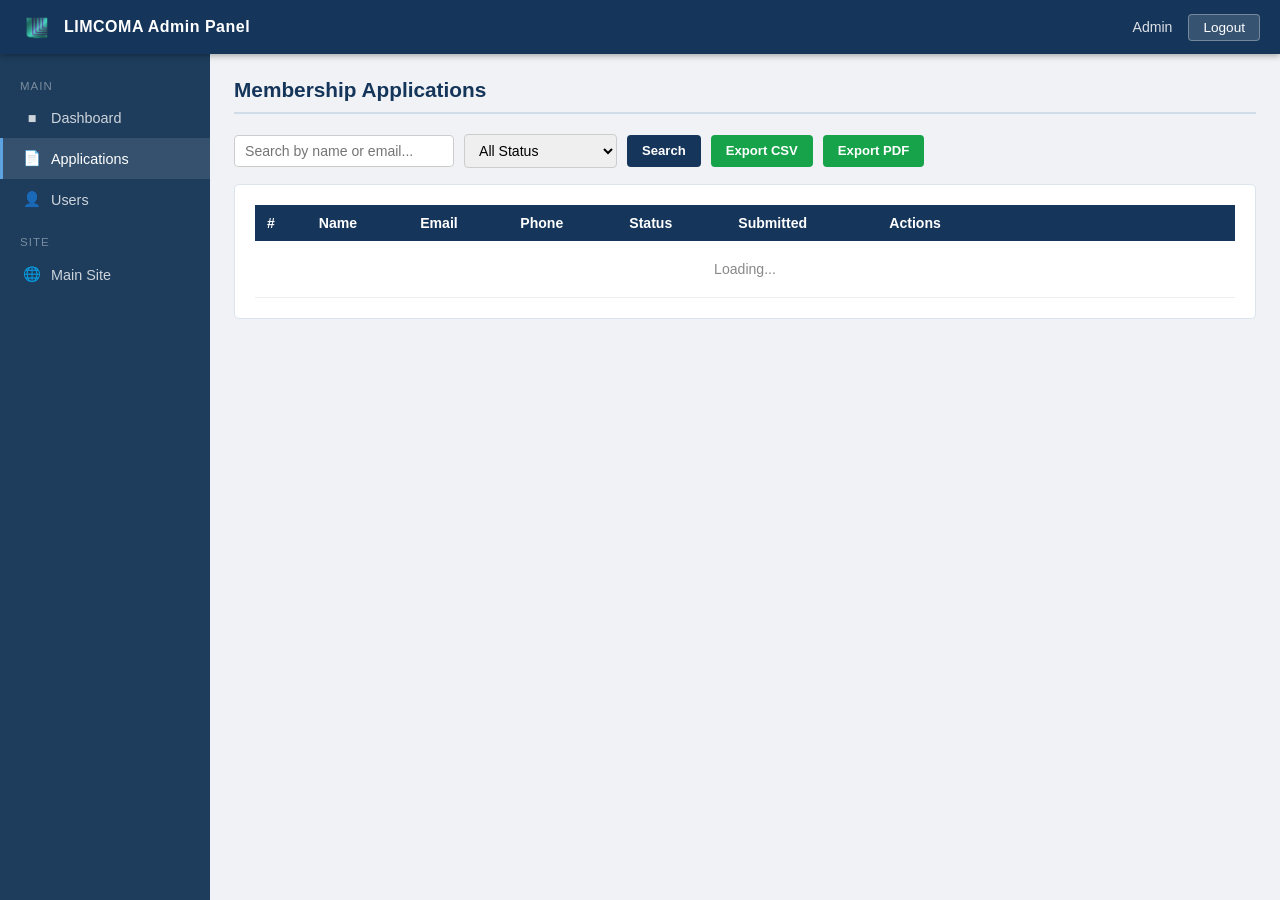
==== admin/applications.html @ 5662c907 "Limcoma" ====
<!DOCTYPE html>
<html lang="en">

<head>
  <meta charset="UTF-8" />
  <meta name="viewport" content="width=device-width, initial-scale=1.0" />
  <title>Applications | LIMCOMA Admin</title>
  <link rel="shortcut icon" href="../images/limcoma logoo.png" type="image/x-icon" />
  <link rel="stylesheet" href="admin.css" />
  <style>
    .detail-grid {
      display: grid;
      grid-template-columns: 1fr 1fr;
      gap: 10px;
    }

    .detail-label {
      font-size: 0.78rem;
      color: #666;
      font-weight: bold;
      text-transform: uppercase;
    }

    .detail-value {
      font-size: 0.92rem;
      color: #222;
      margin-top: 2px;
    }

    .section-head {
      font-weight: bold;
      color: #15355a;
      font-size: 0.9rem;
      margin: 14px 0 8px;
      border-bottom: 1px solid #dce4ed;
      padding-bottom: 4px;
    }

    @media print {
      .modal-overlay {
        display: flex !important;
        position: static;
        background: none;
        padding: 0;
      }

      .modal-box {
        box-shadow: none;
        max-height: none;
      }

      .modal-header,
      .modal-footer,
      .topbar,
      .sidebar,
      .toolbar,
      .card:not(#printCard),
      .page-title {
        display: none !important;
      }

      .main {
        margin: 0;
        padding: 0;
      }

      #printCard {
        display: block !important;
      }

    }

    @media print {

      /* Hide everything except the view modal content */
      .topbar,
      .sidebar,
      .toolbar,
      .page-title,
      .card:not(#printTarget),
      #alertBox,
      .modal-footer,
      .modal-header,
      .modal-overlay:not(#viewModal) {
        display: none !important;
      }

      /* Make the view modal render like a normal page */
      .modal-overlay#viewModal {
        position: static !important;
        background: none !important;
        display: block !important;
        padding: 0 !important;
      }

      .modal-box {
        box-shadow: none !important;
        max-height: none !important;
        max-width: 100% !important;
        border-radius: 0 !important;
      }

      .main {
        margin: 0 !important;
        padding: 0 !important;
      }

      body {
        background: #fff !important;
      }

      /* Hide browser URL / header / footer */
      @page {
        margin: 12mm;
        size: A4;
      }
    }
  </style>
</head>

<body>

  <!-- TOPBAR -->
  <div class="topbar">
    <div class="topbar-brand">
      <img src="../images/limcoma logoo.png" alt="Logo" />
      LIMCOMA Admin Panel
    </div>
    <div class="topbar-right">
      <span id="adminName">Admin</span>
      <button class="btn-logout" onclick="adminLogout()">Logout</button>
    </div>
  </div>

  <!-- SIDEBAR -->
  <div class="sidebar">
    <div class="sidebar-section">Main</div>
    <a href="dashboard.html"><span class="ico">&#9632;</span> Dashboard</a>
    <a href="applications.html" class="active"><span class="ico">&#128196;</span> Applications</a>
    <a href="users.html"><span class="ico">&#128100;</span> Users</a>
    <div class="sidebar-section admin-only" style="display:none;">Admin</div>
    <a href="subadmins.html" class="admin-only" style="display:none;"><span class="ico">&#128272;</span> Admin
      Accounts</a>
    <div class="sidebar-section">Site</div>
    <a href="../index.html" target="_blank"><span class="ico">&#127760;</span> Main Site</a>
  </div>

  <!-- MAIN -->
  <div class="main">
    <div class="page-title">Membership Applications</div>

    <!-- Toolbar -->
    <div class="toolbar no-print">
      <input type="text" id="searchInput" placeholder="Search by name or email..." style="min-width:220px;" />
      <select id="statusFilter">
        <option value="">All Status</option>
        <option value="Approved">Approved / Active</option>
        <option value="Incomplete">Incomplete</option>
      </select>
      <button class="btn btn-primary" onclick="loadApplications()">Search</button>
      <a id="exportBtn" href="api/admin_export.php" class="btn btn-success">Export CSV</a>
      <button class="btn btn-success" onclick="exportPDF()" id="exportBtn">Export PDF</button>
    </div>

    <div id="alertBox"></div>

    <div class="card">
      <div class="table-wrap">
        <table>
          <thead>
            <tr>
              <th>#</th>
              <th>Name</th>
              <th>Email</th>
              <th>Phone</th>
              <th>Status</th>
              <th>Submitted</th>
              <th style="min-width:220px;">Actions</th>
            </tr>
          </thead>
          <tbody id="appTbody">
            <tr>
              <td colspan="7" style="text-align:center;padding:20px;color:#888;">Loading...</td>
            </tr>
          </tbody>
        </table>
      </div>
    </div>
  </div>

  <!-- ── VIEW MODAL ─────────────────────────────────────────── -->
  <div class="modal-overlay" id="viewModal">
    <div class="modal-box" style="max-width:780px;">
      <div class="modal-header">
        <span>Application Details</span>
        <button class="modal-close" onclick="closeModal('viewModal')">&#x2715;</button>
      </div>
      <div class="modal-body" id="viewBody">Loading...</div>
      <div class="modal-footer">
        <button class="btn btn-secondary" onclick="closeModal('viewModal')">Close</button>
        <button class="btn btn-primary"
          onclick="window.open('api/admin_export_pdf.php?id=' + currentViewId, '_blank')">Export / Print PDF</button>
      </div>
    </div>
  </div>

  <!-- ── STATUS MODAL ───────────────────────────────────────── -->
  <div class="modal-overlay" id="statusModal">
    <div class="modal-box" style="max-width:440px;">
      <div class="modal-header">
        <span>Update Application Status</span>
        <button class="modal-close" onclick="closeModal('statusModal')">&#x2715;</button>
      </div>
      <div class="modal-body">
        <input type="hidden" id="statusAppId" />
        <div class="form-group">
          <label>Status</label>
          <select id="statusSelect" class="form-control">
            <option value="Approved">Approved / Active</option>
            <option value="Incomplete">Incomplete</option>
          </select>
        </div>
        <div class="form-group">
          <label>Admin Notes (optional)</label>
          <textarea id="statusNotes" class="form-control" rows="3"
            placeholder="Add notes about this decision..."></textarea>
        </div>
      </div>
      <div class="modal-footer">
        <button class="btn btn-secondary" onclick="closeModal('statusModal')">Cancel</button>
        <button class="btn btn-primary" onclick="submitStatus()">Save Status</button>
      </div>
    </div>
  </div>

  <!-- ── EDIT MODAL ─────────────────────────────────────────── -->
  <div class="modal-overlay" id="editModal">
    <div class="modal-box" style="max-width:680px;">
      <div class="modal-header">
        <span>Edit Application Info</span>
        <button class="modal-close" onclick="closeModal('editModal')">&#x2715;</button>
      </div>
      <div class="modal-body" id="editBody">Loading...</div>
      <div class="modal-footer">
        <button class="btn btn-secondary" onclick="closeModal('editModal')">Cancel</button>
        <button class="btn btn-primary" onclick="submitEdit()">Save Changes</button>
      </div>
    </div>
  </div>

  <script>
    let currentRole = "";
    let currentEditId = 0;
    let currentViewId = 0;  // ← ADD THIS LINE

    (async function init() {
      const me = await (await fetch("api/admin_me.php", { credentials: "include" })).json();
      if (!me.ok) { window.location.href = "login.html"; return; }

      currentRole = me.role;
      document.getElementById("adminName").textContent = me.username + " (" + me.role + ")";

      if (me.role === "admin") {
        document.querySelectorAll(".admin-only").forEach(el => el.style.display = "");
      }

      // Check URL for ?view=ID
      const params = new URLSearchParams(location.search);
      const viewId = params.get("view");

      await loadApplications();

      if (viewId) openView(parseInt(viewId));
    })();

    async function loadApplications() {
      const search = document.getElementById("searchInput").value.trim();
      const status = document.getElementById("statusFilter").value;
      const exportBtn = document.getElementById("exportBtn");

      let url = "api/admin_applications.php?action=list";
      if (search) url += "&search=" + encodeURIComponent(search);
      if (status) url += "&status=" + encodeURIComponent(status);

      // Update export link
      exportBtn.href = "api/admin_export.php" + (status ? "?status=" + encodeURIComponent(status) : "");

      const r = await fetch(url, { credentials: "include" });
      const data = await r.json();

      const tbody = document.getElementById("appTbody");

      if (!data.ok || !data.data.length) {
        tbody.innerHTML = `<tr><td colspan="7" style="text-align:center;padding:20px;color:#888;">No applications found.</td></tr>`;
        return;
      }

      tbody.innerHTML = data.data.map(row => `
      <tr>
        <td>${row.id}</td>
        <td>${esc(row.first_name || "")} ${esc(row.last_name || "")}</td>
        <td>${esc(row.email || "")}</td>
        <td>${esc(row.phone || "")}</td>
        <td><span class="badge badge-${row.status.toLowerCase()}">${row.status}</span></td>
        <td>${row.submitted_at ? row.submitted_at.slice(0, 10) : ""}</td>
        <td>
          <button class="btn btn-info btn-sm" onclick="openView(${row.id})">View</button>
          <button class="btn btn-warning btn-sm" onclick="openStatus(${row.id}, '${row.status}')">Status</button>
          <button class="btn btn-primary btn-sm" onclick="openEdit(${row.id})">Edit</button>
          ${currentRole === "admin" ? `<button class="btn btn-danger btn-sm" onclick="deleteApp(${row.id})">Delete</button>` : ""}
        </td>
      </tr>
    `).join("");
    }

    function exportPDF() {
      const status = document.getElementById("statusFilter").value;
      // Opens a printable list — for single record PDF use the View modal's Print button
      alert("To export a PDF for a specific member, click View → then Print.\n\nFor a full list, use your browser's Print function on this page.");
    }

    // ── VIEW ────────────────────────────────────────────────
    async function openView(id) {
      currentViewId = id;  // ← ADD THIS LINE
      openModal("viewModal");
      document.getElementById("viewBody").innerHTML = "Loading...";

      const r = await fetch("api/admin_applications.php?action=view&id=" + id, { credentials: "include" });
      const data = await r.json();

      if (!data.ok) {
        document.getElementById("viewBody").innerHTML = "<p style='color:red;'>Error loading data.</p>";
        return;
      }

      const d = data.data;
      const f = d.form_data || {};

      const photo = d.photo_path
        ? `<img src="../api/${d.photo_path}" style="width:90px;height:110px;object-fit:cover;border:1px solid #ccc;" />`
        : `<div style="width:90px;height:110px;background:#eee;display:flex;align-items:center;justify-content:center;font-size:0.75rem;color:#888;">No Photo</div>`;

      document.getElementById("viewBody").innerHTML = `
      <div style="display:flex;gap:20px;align-items:flex-start;margin-bottom:16px;">
        ${photo}
        <div>
          <div style="font-size:1.1rem;font-weight:bold;">${esc((f.first_name || d.first_name || "") + " " + (f.last_name || d.last_name || ""))}</div>
          <div style="color:#666;font-size:0.88rem;">${esc(d.email || "")}</div>
          <div style="margin-top:8px;"><span class="badge badge-${d.status.toLowerCase()}">${d.status}</span></div>
          <div style="font-size:0.82rem;color:#888;margin-top:6px;">Submitted: ${d.submitted_at ? d.submitted_at.slice(0, 10) : ""}</div>
          ${d.admin_notes ? `<div style="margin-top:8px;font-size:0.85rem;"><b>Notes:</b> ${esc(d.admin_notes)}</div>` : ""}
        </div>
      </div>

      <div class="section-head">Personal Information</div>
      <div class="detail-grid">
        ${field("Application Type", f.application_type)}
        ${field("Last Name", f.last_name || d.last_name)}
        ${field("First Name", f.first_name || d.first_name)}
        ${field("Middle Name", f.middle_name)}
        ${field("Home Address", f.home_address)}
        ${field("Gender", f.gender)}
        ${field("Religion", f.religion)}
        ${field("Birthdate", f.birthdate)}
        ${field("Age", f.age)}
        ${field("Civil Status", f.civil_status)}
        ${field("Dependents", f.dependents)}
        ${field("Education", f.education)}
      </div>

      <div class="section-head">Contact & Work</div>
      <div class="detail-grid">
        ${field("Mobile", f.mobile || d.phone)}
        ${field("Telephone", f.telephone)}
        ${field("Email", f.email || d.email)}
        ${field("TIN", f.tin)}
        ${field("Livelihood", f.livelihood)}
        ${field("Gross Monthly Income", f.gross_monthly_income)}
        ${field("Work Address", f.work_address)}
      </div>

      <div class="section-head">Family</div>
      <div class="detail-grid">
        ${field("Spouse Name", f.spouse_name)}
        ${field("Spouse Occupation", f.spouse_occupation)}
        ${field("Father's Name", f.father_name)}
        ${field("Father's Occupation", f.father_occupation)}
        ${field("Mother's Name", f.mother_name)}
        ${field("Mother's Occupation", f.mother_occupation)}
      </div>

      <div class="section-head">Beneficiaries</div>
      <div class="detail-grid">
        ${field("Beneficiary 1", f.benef_name_1 ? f.benef_name_1 + " (" + f.benef_relation_1 + ") " + f.benef_alloc_1 + "%" : "")}
        ${field("Beneficiary 2", f.benef_name_2 ? f.benef_name_2 + " (" + f.benef_relation_2 + ") " + f.benef_alloc_2 + "%" : "")}
        ${field("Beneficiary 3", f.benef_name_3 ? f.benef_name_3 + " (" + f.benef_relation_3 + ") " + f.benef_alloc_3 + "%" : "")}
        ${field("Beneficiary 4", f.benef_name_4 ? f.benef_name_4 + " (" + f.benef_relation_4 + ") " + f.benef_alloc_4 + "%" : "")}
      </div>

      <div class="section-head">Products / Services</div>
      <div class="detail-grid">
        ${field("Avails Feeds", f.avail_feeds ? "Yes" : "No")}
        ${field("Avails Loans", f.avail_loans ? "Yes" : "No")}
        ${field("Avails Savings", f.avail_savings ? "Yes" : "No")}
        ${field("Avails Time Deposit", f.avail_time_deposit ? "Yes" : "No")}
        ${field("Currently Using Feeds", f.using_feeds_now)}
        ${field("Feeds Brand", f.feeds_brand)}
      </div>

      <div class="section-head">Declaration</div>
      <div class="detail-grid">
        ${field("Signature (Typed Name)", f.signature)}
        ${field("Signature Date", f.signature_date)}
      </div>
    `;
    }

    function field(label, value) {
      return `<div class="detail-item">
      <div class="detail-label">${label}</div>
      <div class="detail-value">${value ? esc(String(value)) : '<span style="color:#bbb;">—</span>'}</div>
    </div>`;
    }

    function printModal() {
      window.print();
    }

    // ── STATUS ──────────────────────────────────────────────
    function openStatus(id, currentStatus) {
      document.getElementById("statusAppId").value = id;
      document.getElementById("statusSelect").value = currentStatus;
      document.getElementById("statusNotes").value = "";
      openModal("statusModal");
    }

    async function submitStatus() {
      const id = parseInt(document.getElementById("statusAppId").value);
      const status = document.getElementById("statusSelect").value;
      const notes = document.getElementById("statusNotes").value;

      const r = await post("api/admin_applications.php?action=update_status", { id, status, admin_notes: notes });
      const data = await r.json();

      if (!data.ok) { showAlert("Error: " + (data.error || "Failed"), "danger"); return; }
      closeModal("statusModal");
      showAlert("Status updated successfully.", "success");
      loadApplications();
    }

    // ── EDIT ────────────────────────────────────────────────
    async function openEdit(id) {
      openModal("editModal");
      currentEditId = id;
      document.getElementById("editBody").innerHTML = "Loading...";

      const r = await fetch("api/admin_applications.php?action=view&id=" + id, { credentials: "include" });
      const data = await r.json();

      if (!data.ok) { document.getElementById("editBody").innerHTML = "<p style='color:red;'>Error.</p>"; return; }

      const d = data.data;
      const f = d.form_data || {};

      document.getElementById("editBody").innerHTML = `
      <style>
        .edit-section { font-weight:bold; color:#15355a; font-size:0.9rem; margin:16px 0 8px; border-bottom:1px solid #dce4ed; padding-bottom:4px; }
        .edit-grid { display:grid; grid-template-columns:1fr 1fr; gap:10px; }
        .edit-grid .full { grid-column: 1 / -1; }
        .ef label { display:block; font-size:0.8rem; font-weight:bold; color:#444; margin-bottom:3px; }
        .ef input, .ef select, .ef textarea { width:100%; padding:7px 9px; border:1px solid #ccc; border-radius:4px; font-size:0.88rem; }
        .ef textarea { resize:vertical; }
        .radio-row { display:flex; gap:14px; flex-wrap:wrap; padding-top:4px; }
        .radio-row label { font-weight:normal; display:flex; align-items:center; gap:4px; }
      </style>

      <!-- PERSONAL -->
      <div class="edit-section">Personal Information</div>
      <div class="edit-grid">
        <div class="ef"><label>Application Type</label>
          <select id="ef_application_type">
            <option value="">Select</option>
            <option value="Associate" ${f.application_type === "Associate" ? "selected" : ""}>Associate</option>
            <option value="Regular" ${f.application_type === "Regular" ? "selected" : ""}>Regular</option>
            <option value="Transfer to Regular" ${f.application_type === "Transfer to Regular" ? "selected" : ""}>Transfer to Regular</option>
          </select>
        </div>
        <div class="ef"><label>Gender</label>
          <select id="ef_gender">
            <option value="">Select</option>
            <option value="Male" ${f.gender === "Male" ? "selected" : ""}>Male</option>
            <option value="Female" ${f.gender === "Female" ? "selected" : ""}>Female</option>
          </select>
        </div>
        ${ef("Last Name", "ef_last_name", f.last_name || d.last_name || "")}
        ${ef("First Name", "ef_first_name", f.first_name || d.first_name || "")}
        ${ef("Middle Name", "ef_middle_name", f.middle_name || "")}
        ${ef("Birthdate", "ef_birthdate", f.birthdate || "", "date")}
        ${ef("Age", "ef_age", f.age || "", "number")}
        ${ef("Religion", "ef_religion", f.religion || "")}
        ${ef("Dependents", "ef_dependents", f.dependents || "", "number")}
        <div class="ef"><label>Civil Status</label>
          <select id="ef_civil_status">
            <option value="">Select</option>
            ${["Single", "Married", "Widower", "Separated"].map(s => `<option value="${s}" ${f.civil_status === s ? "selected" : ""}>${s}</option>`).join("")}
          </select>
        </div>
        ${ef("Educational Attainment", "ef_education", f.education || "")}
        ${ef("Livelihood / Occupation", "ef_livelihood", f.livelihood || "")}
        ${ef("Gross Monthly Income", "ef_gross_monthly_income", f.gross_monthly_income || "", "number")}
        <div class="ef full">${ef("Home Address (Complete)", "ef_home_address", f.home_address || "")}</div>
      </div>

      <!-- CONTACT & WORK -->
      <div class="edit-section">Contact & Work Information</div>
      <div class="edit-grid">
        ${ef("Mobile No.", "ef_mobile", f.mobile || d.phone || "")}
        ${ef("Telephone", "ef_telephone", f.telephone || "")}
        ${ef("Email Address", "ef_email", f.email || d.email || "")}
        ${ef("TIN", "ef_tin", f.tin || "")}
        <div class="ef full">${ef("Work Address (Complete)", "ef_work_address", f.work_address || "")}</div>
        ${ef("OFW Country", "ef_ofw_country", f.ofw_country || "")}
        ${ef("OFW Work Abroad", "ef_ofw_work", f.ofw_work || "")}
        ${ef("No. of Years Working Abroad", "ef_ofw_years", f.ofw_years || "", "number")}
      </div>

      <!-- FAMILY -->
      <div class="edit-section">Family Information</div>
      <div class="edit-grid">
        ${ef("Spouse Name", "ef_spouse_name", f.spouse_name || "")}
        ${ef("Spouse Occupation", "ef_spouse_occupation", f.spouse_occupation || "")}
        ${ef("Spouse Company", "ef_spouse_company", f.spouse_company || "")}
        ${ef("Father's Name", "ef_father_name", f.father_name || "")}
        ${ef("Father's Occupation", "ef_father_occupation", f.father_occupation || "")}
        ${ef("Mother's Name", "ef_mother_name", f.mother_name || "")}
        ${ef("Mother's Occupation", "ef_mother_occupation", f.mother_occupation || "")}
      </div>

      <!-- BENEFICIARIES -->
      <div class="edit-section">Beneficiaries</div>
      <div class="edit-grid">
        ${ef("Beneficiary 1 Name", "ef_benef_name_1", f.benef_name_1 || "")}
        ${ef("Relation", "ef_benef_relation_1", f.benef_relation_1 || "")}
        ${ef("% Allocation", "ef_benef_alloc_1", f.benef_alloc_1 || "", "number")}
        ${ef("Contact No.", "ef_benef_contact_1", f.benef_contact_1 || "")}
        ${ef("Beneficiary 2 Name", "ef_benef_name_2", f.benef_name_2 || "")}
        ${ef("Relation", "ef_benef_relation_2", f.benef_relation_2 || "")}
        ${ef("% Allocation", "ef_benef_alloc_2", f.benef_alloc_2 || "", "number")}
        ${ef("Contact No.", "ef_benef_contact_2", f.benef_contact_2 || "")}
        ${ef("Beneficiary 3 Name", "ef_benef_name_3", f.benef_name_3 || "")}
        ${ef("Relation", "ef_benef_relation_3", f.benef_relation_3 || "")}
        ${ef("% Allocation", "ef_benef_alloc_3", f.benef_alloc_3 || "", "number")}
        ${ef("Contact No.", "ef_benef_contact_3", f.benef_contact_3 || "")}
        ${ef("Beneficiary 4 Name", "ef_benef_name_4", f.benef_name_4 || "")}
        ${ef("Relation", "ef_benef_relation_4", f.benef_relation_4 || "")}
        ${ef("% Allocation", "ef_benef_alloc_4", f.benef_alloc_4 || "", "number")}
        ${ef("Contact No.", "ef_benef_contact_4", f.benef_contact_4 || "")}
      </div>

      <!-- PRODUCTS -->
      <div class="edit-section">Products / Services</div>
      <div class="edit-grid">
        <div class="ef"><label>Avails Feeds?</label>
          <select id="ef_avail_feeds">
            <option value="" ${!f.avail_feeds ? "selected" : ""}>No</option>
            <option value="on" ${f.avail_feeds ? "selected" : ""}>Yes</option>
          </select>
        </div>
        <div class="ef"><label>Currently Using Feeds?</label>
          <select id="ef_using_feeds_now">
            <option value="">—</option>
            <option value="Oo" ${f.using_feeds_now === "Oo" ? "selected" : ""}>Oo (Yes)</option>
            <option value="Hindi" ${f.using_feeds_now === "Hindi" ? "selected" : ""}>Hindi (No)</option>
          </select>
        </div>
        ${ef("Feeds Brand", "ef_feeds_brand", f.feeds_brand || "")}
        <div class="ef"><label>Avails Loans?</label>
          <select id="ef_avail_loans">
            <option value="" ${!f.avail_loans ? "selected" : ""}>No</option>
            <option value="on" ${f.avail_loans ? "selected" : ""}>Yes</option>
          </select>
        </div>
        <div class="ef"><label>Avails Savings?</label>
          <select id="ef_avail_savings">
            <option value="" ${!f.avail_savings ? "selected" : ""}>No</option>
            <option value="on" ${f.avail_savings ? "selected" : ""}>Yes</option>
          </select>
        </div>
        <div class="ef"><label>Avails Time Deposit?</label>
          <select id="ef_avail_time_deposit">
            <option value="" ${!f.avail_time_deposit ? "selected" : ""}>No</option>
            <option value="on" ${f.avail_time_deposit ? "selected" : ""}>Yes</option>
          </select>
        </div>
      </div>

      <!-- LIVESTOCK -->
      <div class="edit-section">Livestock (Feeds Details)</div>
      <div class="edit-grid">
        ${ef("Baboy - Sow", "ef_baboy_sow", f.baboy_sow || "", "number")}
        ${ef("Baboy - Piglet", "ef_baboy_piglet", f.baboy_piglet || "", "number")}
        ${ef("Baboy - Boar", "ef_baboy_boar", f.baboy_boar || "", "number")}
        ${ef("Baboy - Grower", "ef_baboy_grower", f.baboy_grower || "", "number")}
        ${ef("Manok - Patilugin", "ef_manok_patilugin", f.manok_patilugin || "", "number")}
        ${ef("Manok - Broiler", "ef_manok_broiler", f.manok_broiler || "", "number")}
        ${ef("Iba pang Alaga", "ef_iba_pang_alaga", f.iba_pang_alaga || "")}
      </div>

      <!-- DECLARATION -->
      <div class="edit-section">Declaration</div>
      <div class="edit-grid">
        ${ef("Signature (Typed Name)", "ef_signature", f.signature || "")}
        ${ef("Signature Date", "ef_signature_date", f.signature_date || "", "date")}
      </div>
    `;
    }

    function ef(label, id, value, type) {
      type = type || "text";
      return `<div class="ef"><label>${label}</label><input type="${type}" id="${id}" value="${esc(String(value || ""))}" /></div>`;
    }

    async function submitEdit() {
      const fields = [
        "application_type", "last_name", "first_name", "middle_name", "gender",
        "birthdate", "age", "religion", "dependents", "civil_status", "education",
        "livelihood", "gross_monthly_income", "home_address", "mobile", "telephone",
        "email", "tin", "work_address", "ofw_country", "ofw_work", "ofw_years",
        "spouse_name", "spouse_occupation", "spouse_company",
        "father_name", "father_occupation", "mother_name", "mother_occupation",
        "benef_name_1", "benef_relation_1", "benef_alloc_1", "benef_contact_1",
        "benef_name_2", "benef_relation_2", "benef_alloc_2", "benef_contact_2",
        "benef_name_3", "benef_relation_3", "benef_alloc_3", "benef_contact_3",
        "benef_name_4", "benef_relation_4", "benef_alloc_4", "benef_contact_4",
        "avail_feeds", "using_feeds_now", "feeds_brand", "avail_loans",
        "avail_savings", "avail_time_deposit",
        "baboy_sow", "baboy_piglet", "baboy_boar", "baboy_grower",
        "manok_patilugin", "manok_broiler", "iba_pang_alaga",
        "signature", "signature_date"
      ];

      const body = { id: currentEditId };
      fields.forEach(f => {
        const el = document.getElementById("ef_" + f);
        if (el) body[f] = el.value;
      });

      const r = await post("api/admin_applications.php?action=edit", body);
      const data = await r.json();

      if (!data.ok) { showAlert("Error: " + (data.error || "Failed"), "danger"); return; }
      closeModal("editModal");
      showAlert("Application updated successfully.", "success");
      loadApplications();
    }

    // ── DELETE ──────────────────────────────────────────────
    async function deleteApp(id) {
      if (!confirm("Delete this application permanently? This cannot be undone.")) return;
      const r = await post("api/admin_applications.php?action=delete", { id });
      const data = await r.json();
      if (!data.ok) { showAlert("Error: " + (data.error || "Failed"), "danger"); return; }
      showAlert("Application deleted.", "success");
      loadApplications();
    }

    // ── HELPERS ─────────────────────────────────────────────
    function openModal(id) { document.getElementById(id).classList.add("open"); }
    function closeModal(id) { document.getElementById(id).classList.remove("open"); }

    function post(url, body) {
      return fetch(url, {
        method: "POST",
        credentials: "include",
        headers: { "Content-Type": "application/json" },
        body: JSON.stringify(body)
      });
    }

    function showAlert(msg, type) {
      const box = document.getElementById("alertBox");
      box.innerHTML = `<div class="alert alert-${type}">${msg}</div>`;
      setTimeout(() => box.innerHTML = "", 3500);
    }

    function esc(s) {
      return String(s).replace(/&/g, "&amp;").replace(/</g, "&lt;").replace(/>/g, "&gt;").replace(/"/g, "&quot;");
    }

    async function adminLogout() {
      if (!confirm("Logout?")) return;
      await fetch("api/admin_logout.php", { method: "POST", credentials: "include" });
      window.location.href = "login.html";
    }

    // Allow pressing Enter in search
    document.addEventListener("DOMContentLoaded", () => {
      document.getElementById("searchInput").addEventListener("keydown", e => {
        if (e.key === "Enter") loadApplications();
      });
      document.getElementById("statusFilter").addEventListener("change", loadApplications);
    });
  </script>
</body>

</html>
---- admin/admin.css ----
/* admin/admin.css - Shared styles for LIMCOMA Admin Panel */

*, *::before, *::after { box-sizing: border-box; margin: 0; padding: 0; }

body {
  font-family: Arial, sans-serif;
  background: #f0f2f5;
  color: #222;
  min-height: 100vh;
  display: flex;
  flex-direction: column;
}

/* ── TOPBAR ─────────────────────────────────────────────── */
.topbar {
  background: #15355a;
  color: #fff;
  height: 54px;
  display: flex;
  align-items: center;
  padding: 0 20px;
  position: fixed;
  top: 0; left: 0; right: 0;
  z-index: 1000;
  box-shadow: 0 2px 6px rgba(0,0,0,0.3);
}

.topbar-brand {
  display: flex;
  align-items: center;
  gap: 10px;
  font-size: 1rem;
  font-weight: bold;
  letter-spacing: 0.5px;
}

.topbar-brand img {
  width: 34px;
  height: 34px;
  object-fit: contain;
}

.topbar-right {
  margin-left: auto;
  display: flex;
  align-items: center;
  gap: 16px;
  font-size: 0.88rem;
}

.topbar-right span { opacity: 0.85; }

.btn-logout {
  background: rgba(255,255,255,0.15);
  color: #fff;
  border: 1px solid rgba(255,255,255,0.3);
  padding: 5px 14px;
  border-radius: 4px;
  font-size: 0.85rem;
  cursor: pointer;
  text-decoration: none;
}

.btn-logout:hover { background: rgba(255,255,255,0.25); }

/* ── SIDEBAR ─────────────────────────────────────────────── */
.sidebar {
  position: fixed;
  top: 54px;
  left: 0;
  width: 210px;
  bottom: 0;
  background: #1e3d5c;
  overflow-y: auto;
  padding-top: 10px;
  z-index: 900;
}

.sidebar a {
  display: flex;
  align-items: center;
  gap: 10px;
  padding: 12px 20px;
  color: rgba(255,255,255,0.78);
  text-decoration: none;
  font-size: 0.9rem;
  border-left: 3px solid transparent;
  transition: background 0.15s, color 0.15s;
}

.sidebar a:hover,
.sidebar a.active {
  background: rgba(255,255,255,0.1);
  color: #fff;
  border-left-color: #5da3e0;
}

.sidebar a .ico { width: 18px; text-align: center; }

.sidebar-section {
  padding: 16px 20px 6px;
  font-size: 0.72rem;
  text-transform: uppercase;
  letter-spacing: 1px;
  color: rgba(255,255,255,0.4);
}

/* ── MAIN CONTENT ────────────────────────────────────────── */
.main {
  margin-left: 210px;
  margin-top: 54px;
  padding: 24px;
  flex: 1;
}

.page-title {
  font-size: 1.3rem;
  font-weight: bold;
  color: #15355a;
  margin-bottom: 20px;
  border-bottom: 2px solid #d0dce8;
  padding-bottom: 10px;
}

/* ── CARDS ────────────────────────────────────────────────── */
.card {
  background: #fff;
  border: 1px solid #dce4ed;
  border-radius: 5px;
  padding: 20px;
  margin-bottom: 20px;
}

.card-title {
  font-size: 1rem;
  font-weight: bold;
  color: #15355a;
  margin-bottom: 14px;
  padding-bottom: 8px;
  border-bottom: 1px solid #eee;
}

/* ── STAT BOXES ──────────────────────────────────────────── */
.stats-grid {
  display: grid;
  grid-template-columns: repeat(auto-fill, minmax(175px, 1fr));
  gap: 16px;
  margin-bottom: 24px;
}

.stat-box {
  background: #fff;
  border: 1px solid #dce4ed;
  border-radius: 5px;
  padding: 18px 16px;
  border-left: 4px solid #15355a;
}

.stat-box .stat-num {
  font-size: 2rem;
  font-weight: bold;
  color: #15355a;
  line-height: 1;
}

.stat-box .stat-label {
  font-size: 0.82rem;
  color: #666;
  margin-top: 6px;
}

.stat-box.green  { border-left-color: #16a34a; }
.stat-box.green .stat-num { color: #16a34a; }
.stat-box.red    { border-left-color: #dc2626; }
.stat-box.red .stat-num   { color: #dc2626; }
.stat-box.orange { border-left-color: #d97706; }
.stat-box.orange .stat-num{ color: #d97706; }
.stat-box.blue   { border-left-color: #2563eb; }
.stat-box.blue .stat-num  { color: #2563eb; }

/* ── TABLES ──────────────────────────────────────────────── */
.table-wrap { overflow-x: auto; }

table {
  width: 100%;
  border-collapse: collapse;
  font-size: 0.88rem;
}

thead th {
  background: #15355a;
  color: #fff;
  padding: 10px 12px;
  text-align: left;
  font-weight: bold;
  white-space: nowrap;
}

tbody tr { border-bottom: 1px solid #eee; }
tbody tr:hover { background: #f5f8fc; }

tbody td {
  padding: 9px 12px;
  vertical-align: middle;
}

/* ── BADGES ──────────────────────────────────────────────── */
.badge {
  display: inline-block;
  padding: 3px 10px;
  border-radius: 12px;
  font-size: 0.78rem;
  font-weight: bold;
}

.badge-pending  { background: #fef3c7; color: #92400e; }
.badge-approved { background: #d1fae5; color: #065f46; }
.badge-rejected { background: #fee2e2; color: #991b1b; }
.badge-active   { background: #d1fae5; color: #065f46; }
.badge-inactive { background: #f3f4f6; color: #6b7280; }
.badge-admin    { background: #dbeafe; color: #1e40af; }
.badge-sub      { background: #f3e8ff; color: #6b21a8; }
.badge-incomplete { background: #fef3c7; color: #92400e; }

/* ── BUTTONS ─────────────────────────────────────────────── */
.btn {
  display: inline-block;
  padding: 6px 14px;
  border-radius: 4px;
  font-size: 0.82rem;
  font-weight: bold;
  cursor: pointer;
  border: 1px solid transparent;
  text-decoration: none;
  line-height: 1.4;
}

.btn-primary   { background: #15355a; color: #fff; }
.btn-primary:hover { background: #1a4070; }
.btn-success   { background: #16a34a; color: #fff; }
.btn-success:hover { background: #15803d; }
.btn-danger    { background: #dc2626; color: #fff; }
.btn-danger:hover  { background: #b91c1c; }
.btn-warning   { background: #d97706; color: #fff; }
.btn-warning:hover { background: #b45309; }
.btn-secondary { background: #6b7280; color: #fff; }
.btn-secondary:hover { background: #4b5563; }
.btn-info      { background: #2563eb; color: #fff; }
.btn-info:hover { background: #1d4ed8; }
.btn-sm { padding: 4px 10px; font-size: 0.78rem; }

/* ── FORMS ───────────────────────────────────────────────── */
.form-group { margin-bottom: 14px; }

.form-group label {
  display: block;
  font-size: 0.85rem;
  font-weight: bold;
  color: #444;
  margin-bottom: 5px;
}

.form-control {
  width: 100%;
  padding: 8px 10px;
  border: 1px solid #ccc;
  border-radius: 4px;
  font-size: 0.9rem;
  outline: none;
}

.form-control:focus { border-color: #15355a; }

select.form-control { background: #fff; }

/* ── TOOLBAR / FILTERS ───────────────────────────────────── */
.toolbar {
  display: flex;
  align-items: center;
  gap: 10px;
  flex-wrap: wrap;
  margin-bottom: 16px;
}

.toolbar input,
.toolbar select {
  padding: 7px 10px;
  border: 1px solid #ccc;
  border-radius: 4px;
  font-size: 0.88rem;
  outline: none;
}

/* ── MODAL ───────────────────────────────────────────────── */
.modal-overlay {
  display: none;
  position: fixed;
  inset: 0;
  background: rgba(0,0,0,0.5);
  z-index: 2000;
  align-items: center;
  justify-content: center;
  padding: 16px;
}

.modal-overlay.open { display: flex; }

.modal-box {
  background: #fff;
  border-radius: 6px;
  width: 100%;
  max-width: 680px;
  max-height: 90vh;
  overflow-y: auto;
  box-shadow: 0 8px 30px rgba(0,0,0,0.3);
}

.modal-header {
  background: #15355a;
  color: #fff;
  padding: 14px 20px;
  font-weight: bold;
  font-size: 1rem;
  display: flex;
  align-items: center;
  justify-content: space-between;
}

.modal-close {
  background: none;
  border: none;
  color: #fff;
  font-size: 1.3rem;
  cursor: pointer;
  line-height: 1;
}

.modal-body { padding: 20px; }

.modal-footer {
  padding: 14px 20px;
  border-top: 1px solid #eee;
  display: flex;
  justify-content: flex-end;
  gap: 10px;
}

/* ── ALERTS ──────────────────────────────────────────────── */
.alert {
  padding: 10px 14px;
  border-radius: 4px;
  font-size: 0.88rem;
  margin-bottom: 14px;
}

.alert-success { background: #d1fae5; color: #065f46; border: 1px solid #6ee7b7; }
.alert-danger  { background: #fee2e2; color: #991b1b; border: 1px solid #fca5a5; }

/* ── PRINT SPECIFIC ──────────────────────────────────────── */
@media print {
  .topbar, .sidebar, .toolbar, .btn, .no-print { display: none !important; }
  .main { margin: 0; padding: 0; }
  body { background: #fff; }
  table { font-size: 11px; }
  thead th { background: #15355a !important; -webkit-print-color-adjust: exact; print-color-adjust: exact; }
}

/* ── UTILITY ─────────────────────────────────────────────── */
.text-muted { color: #6b7280; font-size: 0.85rem; }
.mt-1 { margin-top: 6px; }
.mt-2 { margin-top: 12px; }
.mb-1 { margin-bottom: 6px; }
.mb-2 { margin-bottom: 12px; }
.d-flex { display: flex; }
.gap-1  { gap: 6px; }
.gap-2  { gap: 12px; }
.align-center { align-items: center; }
.flex-wrap { flex-wrap: wrap; }
.bold { font-weight: bold; }
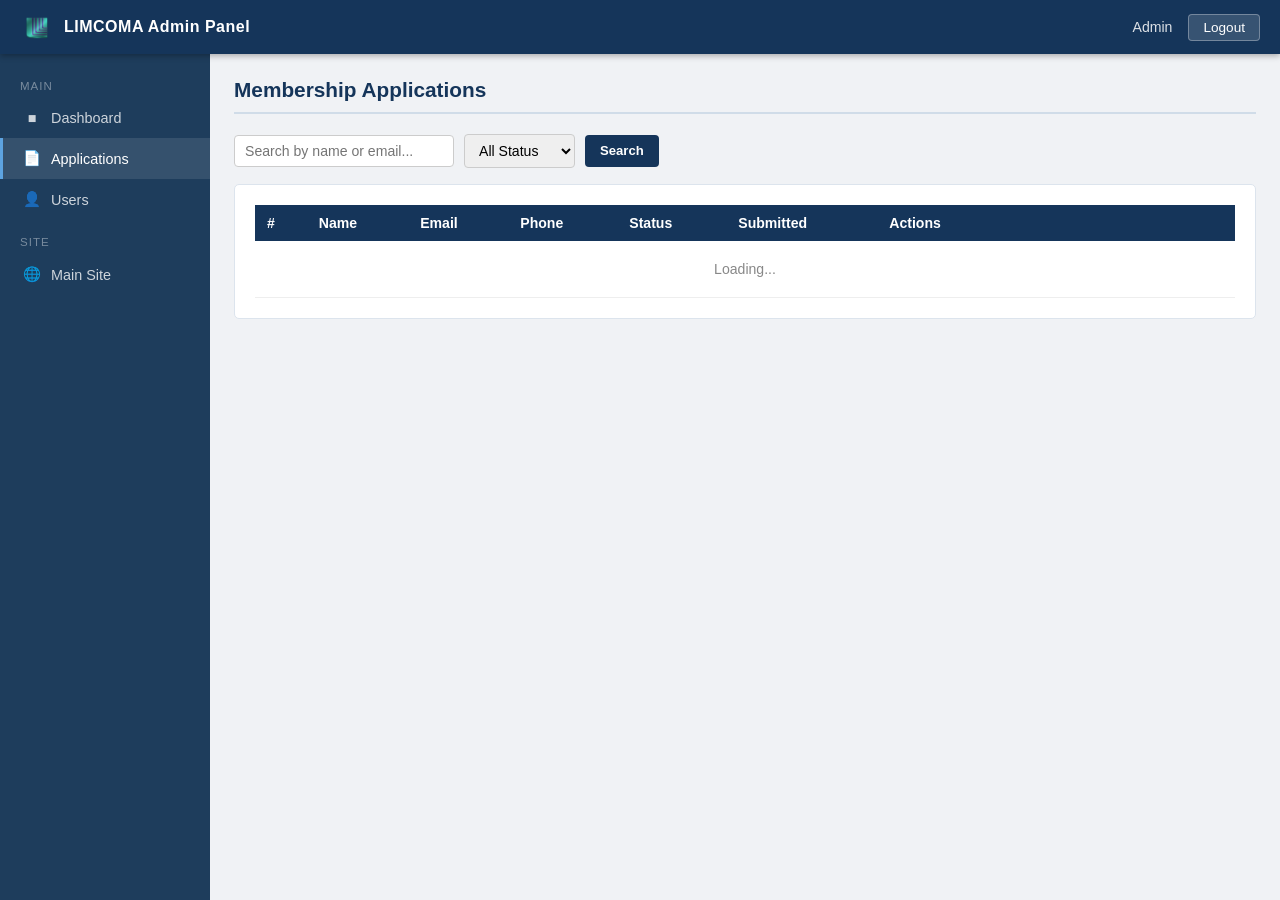
==== commit f0605ec0: "update limcoma" ====
--- a/admin/applications.html
+++ b/admin/applications.html
@@ -154,12 +154,10 @@
       <input type="text" id="searchInput" placeholder="Search by name or email..." style="min-width:220px;" />
       <select id="statusFilter">
         <option value="">All Status</option>
-        <option value="Approved">Approved / Active</option>
+        <option value="Approved">Approved</option>
         <option value="Incomplete">Incomplete</option>
       </select>
       <button class="btn btn-primary" onclick="loadApplications()">Search</button>
-      <a id="exportBtn" href="api/admin_export.php" class="btn btn-success">Export CSV</a>
-      <button class="btn btn-success" onclick="exportPDF()" id="exportBtn">Export PDF</button>
     </div>
 
     <div id="alertBox"></div>
@@ -199,7 +197,9 @@
       <div class="modal-footer">
         <button class="btn btn-secondary" onclick="closeModal('viewModal')">Close</button>
         <button class="btn btn-primary"
-          onclick="window.open('api/admin_export_pdf.php?id=' + currentViewId, '_blank')">Export / Print PDF</button>
+          onclick="window.open('api/admin_export_pdf.php?id=' + currentViewId + '&mode=print', '_blank')">Print</button>
+        <button class="btn btn-success"
+          onclick="window.open('api/admin_export_pdf.php?id=' + currentViewId + '&mode=pdf', '_blank')">Export as PDF</button>
       </div>
     </div>
   </div>
@@ -216,7 +216,7 @@
         <div class="form-group">
           <label>Status</label>
           <select id="statusSelect" class="form-control">
-            <option value="Approved">Approved / Active</option>
+            <option value="Approved">Approved</option>
             <option value="Incomplete">Incomplete</option>
           </select>
         </div>
@@ -282,8 +282,10 @@
       if (search) url += "&search=" + encodeURIComponent(search);
       if (status) url += "&status=" + encodeURIComponent(status);
 
-      // Update export link
-      exportBtn.href = "api/admin_export.php" + (status ? "?status=" + encodeURIComponent(status) : "");
+      // Update export link only if button exists
+      if (exportBtn) {
+        exportBtn.href = "api/admin_export.php" + (status ? "?status=" + encodeURIComponent(status) : "");
+      }
 
       const r = await fetch(url, { credentials: "include" });
       const data = await r.json();
@@ -295,19 +297,19 @@
         return;
       }
 
-      tbody.innerHTML = data.data.map(row => `
-      <tr>
-        <td>${row.id}</td>
+     tbody.innerHTML = data.data.map((row, index) => `
+     <tr>
+        <td>${index + 1}</td>
         <td>${esc(row.first_name || "")} ${esc(row.last_name || "")}</td>
         <td>${esc(row.email || "")}</td>
         <td>${esc(row.phone || "")}</td>
-        <td><span class="badge badge-${row.status.toLowerCase()}">${row.status}</span></td>
+        <td><span class="badge ${row.status ? 'badge-' + row.status.toLowerCase() : ''}">${row.status || '—'}</span></td>
         <td>${row.submitted_at ? row.submitted_at.slice(0, 10) : ""}</td>
         <td>
-          <button class="btn btn-info btn-sm" onclick="openView(${row.id})">View</button>
-          <button class="btn btn-warning btn-sm" onclick="openStatus(${row.id}, '${row.status}')">Status</button>
-          <button class="btn btn-primary btn-sm" onclick="openEdit(${row.id})">Edit</button>
-          ${currentRole === "admin" ? `<button class="btn btn-danger btn-sm" onclick="deleteApp(${row.id})">Delete</button>` : ""}
+         <button class="btn btn-info btn-sm" onclick="openView(${row.id})">View</button>
+         <button class="btn btn-warning btn-sm" onclick="openStatus(${row.id}, '${row.status}')">Status</button>
+         <button class="btn btn-primary btn-sm" onclick="openEdit(${row.id})">Edit</button>
+         ${currentRole === "admin" ? `<button class="btn btn-danger btn-sm" onclick="deleteApp(${row.id})">Delete</button>` : ""}
         </td>
       </tr>
     `).join("");
@@ -337,7 +339,7 @@
       const f = d.form_data || {};
 
       const photo = d.photo_path
-        ? `<img src="../api/${d.photo_path}" style="width:90px;height:110px;object-fit:cover;border:1px solid #ccc;" />`
+        ? `<img src="../${d.photo_path}" style="width:90px;height:110px;object-fit:cover;border:1px solid #ccc;" />`
         : `<div style="width:90px;height:110px;background:#eee;display:flex;align-items:center;justify-content:center;font-size:0.75rem;color:#888;">No Photo</div>`;
 
       document.getElementById("viewBody").innerHTML = `
@@ -407,6 +409,17 @@
         ${field("Feeds Brand", f.feeds_brand)}
       </div>
 
+      <div class="section-head">Livestock (Feeds Details)</div>
+      <div class="detail-grid">
+        ${field("Baboy - Sow", f.baboy_sow)}
+        ${field("Baboy - Piglet", f.baboy_piglet)}
+        ${field("Baboy - Boar", f.baboy_boar)}
+        ${field("Baboy - Grower", f.baboy_grower)}
+        ${field("Manok - Patilugin", f.manok_patilugin)}
+        ${field("Manok - Broiler", f.manok_broiler)}
+        ${field("Iba pang Alaga", f.iba_pang_alaga)}
+      </div>
+
       <div class="section-head">Declaration</div>
       <div class="detail-grid">
         ${field("Signature (Typed Name)", f.signature)}
@@ -418,7 +431,7 @@
     function field(label, value) {
       return `<div class="detail-item">
       <div class="detail-label">${label}</div>
-      <div class="detail-value">${value ? esc(String(value)) : '<span style="color:#bbb;">—</span>'}</div>
+      <div class="detail-value">${value !== undefined && value !== null && value !== "" ? esc(String(value)) : '<span style="color:#bbb;">—</span>'}</div>
     </div>`;
     }
 
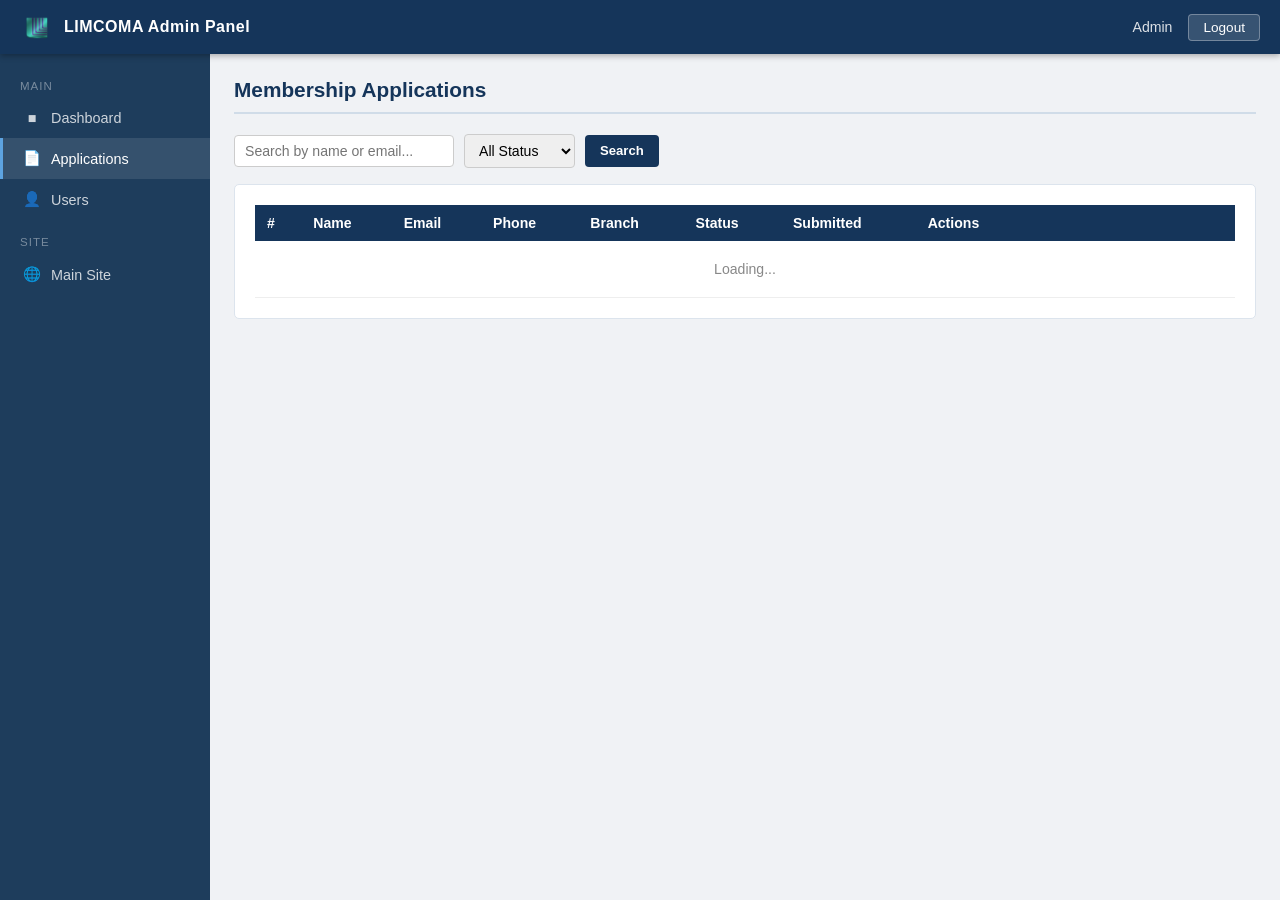
==== commit 81c43c36: "update Limcoma" ====
--- a/admin/applications.html
+++ b/admin/applications.html
@@ -1,308 +1,330 @@
 <!DOCTYPE html>
 <html lang="en">
 
-<head>
-  <meta charset="UTF-8" />
-  <meta name="viewport" content="width=device-width, initial-scale=1.0" />
-  <title>Applications | LIMCOMA Admin</title>
-  <link rel="shortcut icon" href="../images/limcoma logoo.png" type="image/x-icon" />
-  <link rel="stylesheet" href="admin.css" />
-  <style>
-    .detail-grid {
-      display: grid;
-      grid-template-columns: 1fr 1fr;
-      gap: 10px;
-    }
-
-    .detail-label {
-      font-size: 0.78rem;
-      color: #666;
-      font-weight: bold;
-      text-transform: uppercase;
-    }
-
-    .detail-value {
-      font-size: 0.92rem;
-      color: #222;
-      margin-top: 2px;
-    }
-
-    .section-head {
-      font-weight: bold;
-      color: #15355a;
-      font-size: 0.9rem;
-      margin: 14px 0 8px;
-      border-bottom: 1px solid #dce4ed;
-      padding-bottom: 4px;
-    }
-
-    @media print {
-      .modal-overlay {
-        display: flex !important;
-        position: static;
-        background: none;
-        padding: 0;
-      }
-
-      .modal-box {
-        box-shadow: none;
-        max-height: none;
-      }
-
-      .modal-header,
-      .modal-footer,
-      .topbar,
-      .sidebar,
-      .toolbar,
-      .card:not(#printCard),
-      .page-title {
-        display: none !important;
-      }
-
-      .main {
-        margin: 0;
-        padding: 0;
-      }
-
-      #printCard {
-        display: block !important;
-      }
-
-    }
-
-    @media print {
-
-      /* Hide everything except the view modal content */
-      .topbar,
-      .sidebar,
-      .toolbar,
-      .page-title,
-      .card:not(#printTarget),
-      #alertBox,
-      .modal-footer,
-      .modal-header,
-      .modal-overlay:not(#viewModal) {
-        display: none !important;
-      }
-
-      /* Make the view modal render like a normal page */
-      .modal-overlay#viewModal {
-        position: static !important;
-        background: none !important;
-        display: block !important;
-        padding: 0 !important;
-      }
-
-      .modal-box {
-        box-shadow: none !important;
-        max-height: none !important;
-        max-width: 100% !important;
-        border-radius: 0 !important;
-      }
-
-      .main {
-        margin: 0 !important;
-        padding: 0 !important;
-      }
-
-      body {
-        background: #fff !important;
-      }
-
-      /* Hide browser URL / header / footer */
-      @page {
-        margin: 12mm;
-        size: A4;
-      }
-    }
-  </style>
-</head>
-
-<body>
-
-  <!-- TOPBAR -->
-  <div class="topbar">
-    <div class="topbar-brand">
-      <img src="../images/limcoma logoo.png" alt="Logo" />
-      LIMCOMA Admin Panel
+  <head>
+    <meta charset="UTF-8" />
+    <meta name="viewport" content="width=device-width, initial-scale=1.0" />
+    <title>Applications | LIMCOMA Admin</title>
+    <link rel="shortcut icon" href="../images/limcoma logoo.png"
+      type="image/x-icon" />
+    <link rel="stylesheet" href="admin.css" />
+    <style>
+        .detail-grid {
+            display: grid;
+            grid-template-columns: 1fr 1fr;
+            gap: 10px;
+        }
+        
+        .detail-label {
+            font-size: 0.78rem;
+            color: #666;
+            font-weight: bold;
+            text-transform: uppercase;
+        }
+        
+        .detail-value {
+            font-size: 0.92rem;
+            color: #222;
+            margin-top: 2px;
+        }
+        
+        .section-head {
+            font-weight: bold;
+            color: #15355a;
+            font-size: 0.9rem;
+            margin: 14px 0 8px;
+            border-bottom: 1px solid #dce4ed;
+            padding-bottom: 4px;
+        }
+        
+        @media print {
+            .modal-overlay {
+                display: flex !important;
+                position: static;
+                background: none;
+                padding: 0;
+            }
+            .modal-box {
+                box-shadow: none;
+                max-height: none;
+            }
+            .modal-header,
+            .modal-footer,
+            .topbar,
+            .sidebar,
+            .toolbar,
+            .card:not(#printCard),
+            .page-title {
+                display: none !important;
+            }
+            .main {
+                margin: 0;
+                padding: 0;
+            }
+            #printCard {
+                display: block !important;
+            }
+        }
+        
+        @media print {
+            /* Hide everything except the view modal content */
+            .topbar,
+            .sidebar,
+            .toolbar,
+            .page-title,
+            .card:not(#printTarget),
+            #alertBox,
+            .modal-footer,
+            .modal-header,
+            .modal-overlay:not(#viewModal) {
+                display: none !important;
+            }
+            /* Make the view modal render like a normal page */
+            .modal-overlay#viewModal {
+                position: static !important;
+                background: none !important;
+                display: block !important;
+                padding: 0 !important;
+            }
+            .modal-box {
+                box-shadow: none !important;
+                max-height: none !important;
+                max-width: 100% !important;
+                border-radius: 0 !important;
+            }
+            .main {
+                margin: 0 !important;
+                padding: 0 !important;
+            }
+            body {
+                background: #fff !important;
+            }
+            /* Hide browser URL / header / footer */
+            @page {
+                margin: 12mm;
+                size: A4;
+            }
+        }
+    </style>
+  </head>
+
+  <body>
+
+    <!-- TOPBAR -->
+    <div class="topbar">
+      <div class="topbar-brand">
+        <img src="../images/limcoma logoo.png" alt="Logo" /> LIMCOMA Admin Panel
+      </div>
+      <div class="topbar-right">
+        <span id="adminName">Admin</span>
+        <button class="btn-logout" onclick="adminLogout()">Logout</button>
+      </div>
     </div>
-    <div class="topbar-right">
-      <span id="adminName">Admin</span>
-      <button class="btn-logout" onclick="adminLogout()">Logout</button>
+
+    <!-- SIDEBAR -->
+    <div class="sidebar">
+      <div class="sidebar-section">Main</div>
+      <a href="dashboard.html"><span class="ico">&#9632;</span> Dashboard</a>
+      <a href="applications.html" class="active"><span
+          class="ico">&#128196;</span> Applications</a>
+      <a href="users.html"><span class="ico">&#128100;</span> Users</a>
+      <div class="sidebar-section admin-only" style="display:none;">Admin</div>
+      <a href="subadmins.html" class="admin-only" style="display:none;"><span
+          class="ico">&#128272;</span> Admin
+        Accounts</a>
+      <div class="sidebar-section">Site</div>
+      <a href="../index.html" target="_blank"><span class="ico">&#127760;</span>
+        Main Site</a>
     </div>
-  </div>
-
-  <!-- SIDEBAR -->
-  <div class="sidebar">
-    <div class="sidebar-section">Main</div>
-    <a href="dashboard.html"><span class="ico">&#9632;</span> Dashboard</a>
-    <a href="applications.html" class="active"><span class="ico">&#128196;</span> Applications</a>
-    <a href="users.html"><span class="ico">&#128100;</span> Users</a>
-    <div class="sidebar-section admin-only" style="display:none;">Admin</div>
-    <a href="subadmins.html" class="admin-only" style="display:none;"><span class="ico">&#128272;</span> Admin
-      Accounts</a>
-    <div class="sidebar-section">Site</div>
-    <a href="../index.html" target="_blank"><span class="ico">&#127760;</span> Main Site</a>
-  </div>
-
-  <!-- MAIN -->
-  <div class="main">
-    <div class="page-title">Membership Applications</div>
-
-    <!-- Toolbar -->
-    <div class="toolbar no-print">
-      <input type="text" id="searchInput" placeholder="Search by name or email..." style="min-width:220px;" />
-      <select id="statusFilter">
-        <option value="">All Status</option>
-        <option value="Approved">Approved</option>
-        <option value="Incomplete">Incomplete</option>
-      </select>
-      <button class="btn btn-primary" onclick="loadApplications()">Search</button>
+
+    <!-- MAIN -->
+    <div class="main">
+      <div class="page-title">Membership Applications</div>
+
+      <!-- Toolbar -->
+      <div class="toolbar no-print">
+        <input type="text" id="searchInput"
+          placeholder="Search by name or email..." style="min-width:220px;" />
+        <select id="statusFilter">
+          <option value>All Status</option>
+          <option value="Approved">Approved</option>
+          <option value="Incomplete">Incomplete</option>
+        </select>
+        <button class="btn btn-primary"
+          onclick="loadApplications()">Search</button>
+      </div>
+
+      <div id="alertBox"></div>
+
+      <div class="card">
+        <div class="table-wrap">
+          <table>
+            <thead>
+              <tr>
+                <th>#</th>
+                <th>Name</th>
+                <th>Email</th>
+                <th>Phone</th>
+                <th>Branch</th>
+                <th>Status</th>
+                <th>Submitted</th>
+                <th style="min-width:220px;">Actions</th>
+              </tr>
+            </thead>
+            <tbody id="appTbody">
+              <tr>
+                <td colspan="8"
+                  style="text-align:center;padding:20px;color:#888;">Loading...</td>
+              </tr>
+            </tbody>
+          </table>
+        </div>
+      </div>
     </div>
 
-    <div id="alertBox"></div>
-
-    <div class="card">
-      <div class="table-wrap">
-        <table>
-          <thead>
-            <tr>
-              <th>#</th>
-              <th>Name</th>
-              <th>Email</th>
-              <th>Phone</th>
-              <th>Status</th>
-              <th>Submitted</th>
-              <th style="min-width:220px;">Actions</th>
-            </tr>
-          </thead>
-          <tbody id="appTbody">
-            <tr>
-              <td colspan="7" style="text-align:center;padding:20px;color:#888;">Loading...</td>
-            </tr>
-          </tbody>
-        </table>
+    <!-- ── VIEW MODAL ─────────────────────────────────────────── -->
+    <div class="modal-overlay" id="viewModal">
+      <div class="modal-box" style="max-width:780px;">
+        <div class="modal-header">
+          <span>Application Details</span>
+          <button class="modal-close"
+            onclick="closeModal('viewModal')">&#x2715;</button>
+        </div>
+        <div class="modal-body" id="viewBody">Loading...</div>
+        <div class="modal-footer">
+          <button class="btn btn-secondary"
+            onclick="closeModal('viewModal')">Close</button>
+          <button class="btn btn-primary"
+            onclick="window.open('api/admin_export_pdf.php?id=' + currentViewId + '&mode=print', '_blank')">Print
+          </button>
+          <button class="btn btn-success"
+            onclick="window.open('api/admin_export_pdf.php?id=' + currentViewId + '&mode=pdf', '_blank')">Export
+            as PDF
+          </button>
+          <button class="btn btn-success"onclick="exportSubscriptionPDF(currentViewId)">
+            Export Subscription Agreement
+          </button>
+
+          <button class="btn btn-success"onclick="exportKasunduanPDF(currentViewId)">
+            Export Kasunduan
+          </button>
+        </div>
       </div>
     </div>
-  </div>
-
-  <!-- ── VIEW MODAL ─────────────────────────────────────────── -->
-  <div class="modal-overlay" id="viewModal">
-    <div class="modal-box" style="max-width:780px;">
-      <div class="modal-header">
-        <span>Application Details</span>
-        <button class="modal-close" onclick="closeModal('viewModal')">&#x2715;</button>
-      </div>
-      <div class="modal-body" id="viewBody">Loading...</div>
-      <div class="modal-footer">
-        <button class="btn btn-secondary" onclick="closeModal('viewModal')">Close</button>
-        <button class="btn btn-primary"
-          onclick="window.open('api/admin_export_pdf.php?id=' + currentViewId + '&mode=print', '_blank')">Print</button>
-        <button class="btn btn-success"
-          onclick="window.open('api/admin_export_pdf.php?id=' + currentViewId + '&mode=pdf', '_blank')">Export as PDF</button>
+
+    <!-- ── STATUS MODAL ───────────────────────────────────────── -->
+    <div class="modal-overlay" id="statusModal">
+      <div class="modal-box" style="max-width:440px;">
+        <div class="modal-header">
+          <span>Update Application Status</span>
+          <button class="modal-close"
+            onclick="closeModal('statusModal')">&#x2715;</button>
+        </div>
+        <div class="modal-body">
+          <input type="hidden" id="statusAppId" />
+          <div class="form-group">
+            <label>Status</label>
+            <select id="statusSelect" class="form-control">
+              <option value="Approved">Approved</option>
+              <option value="Incomplete">Incomplete</option>
+            </select>
+          </div>
+          <div class="form-group">
+            <label>Admin Notes (optional)</label>
+            <textarea id="statusNotes" class="form-control" rows="3"
+              placeholder="Add notes about this decision..."></textarea>
+          </div>
+        </div>
+        <div class="modal-footer">
+          <button class="btn btn-secondary"
+            onclick="closeModal('statusModal')">Cancel</button>
+          <button class="btn btn-primary" onclick="submitStatus()">Save
+            Status</button>
+        </div>
       </div>
     </div>
-  </div>
-
-  <!-- ── STATUS MODAL ───────────────────────────────────────── -->
-  <div class="modal-overlay" id="statusModal">
-    <div class="modal-box" style="max-width:440px;">
-      <div class="modal-header">
-        <span>Update Application Status</span>
-        <button class="modal-close" onclick="closeModal('statusModal')">&#x2715;</button>
-      </div>
-      <div class="modal-body">
-        <input type="hidden" id="statusAppId" />
-        <div class="form-group">
-          <label>Status</label>
-          <select id="statusSelect" class="form-control">
-            <option value="Approved">Approved</option>
-            <option value="Incomplete">Incomplete</option>
-          </select>
-        </div>
-        <div class="form-group">
-          <label>Admin Notes (optional)</label>
-          <textarea id="statusNotes" class="form-control" rows="3"
-            placeholder="Add notes about this decision..."></textarea>
-        </div>
-      </div>
-      <div class="modal-footer">
-        <button class="btn btn-secondary" onclick="closeModal('statusModal')">Cancel</button>
-        <button class="btn btn-primary" onclick="submitStatus()">Save Status</button>
+
+    <!-- ── EDIT MODAL ─────────────────────────────────────────── -->
+    <div class="modal-overlay" id="editModal">
+      <div class="modal-box" style="max-width:680px;">
+        <div class="modal-header">
+          <span>Edit Application Info</span>
+          <button class="modal-close"
+            onclick="closeModal('editModal')">&#x2715;</button>
+        </div>
+        <div class="modal-body" id="editBody">Loading...</div>
+        <div class="modal-footer">
+          <button class="btn btn-secondary"
+            onclick="closeModal('editModal')">Cancel</button>
+          <button class="btn btn-primary" onclick="submitEdit()">Save
+            Changes</button>
+        </div>
       </div>
     </div>
-  </div>
-
-  <!-- ── EDIT MODAL ─────────────────────────────────────────── -->
-  <div class="modal-overlay" id="editModal">
-    <div class="modal-box" style="max-width:680px;">
-      <div class="modal-header">
-        <span>Edit Application Info</span>
-        <button class="modal-close" onclick="closeModal('editModal')">&#x2715;</button>
-      </div>
-      <div class="modal-body" id="editBody">Loading...</div>
-      <div class="modal-footer">
-        <button class="btn btn-secondary" onclick="closeModal('editModal')">Cancel</button>
-        <button class="btn btn-primary" onclick="submitEdit()">Save Changes</button>
-      </div>
-    </div>
-  </div>
-
-  <script>
-    let currentRole = "";
-    let currentEditId = 0;
-    let currentViewId = 0;  // ← ADD THIS LINE
-
-    (async function init() {
-      const me = await (await fetch("api/admin_me.php", { credentials: "include" })).json();
-      if (!me.ok) { window.location.href = "login.html"; return; }
-
-      currentRole = me.role;
-      document.getElementById("adminName").textContent = me.username + " (" + me.role + ")";
-
-      if (me.role === "admin") {
-        document.querySelectorAll(".admin-only").forEach(el => el.style.display = "");
-      }
-
-      // Check URL for ?view=ID
-      const params = new URLSearchParams(location.search);
-      const viewId = params.get("view");
-
-      await loadApplications();
-
-      if (viewId) openView(parseInt(viewId));
-    })();
-
-    async function loadApplications() {
-      const search = document.getElementById("searchInput").value.trim();
-      const status = document.getElementById("statusFilter").value;
-      const exportBtn = document.getElementById("exportBtn");
-
-      let url = "api/admin_applications.php?action=list";
-      if (search) url += "&search=" + encodeURIComponent(search);
-      if (status) url += "&status=" + encodeURIComponent(status);
-
-      // Update export link only if button exists
-      if (exportBtn) {
-        exportBtn.href = "api/admin_export.php" + (status ? "?status=" + encodeURIComponent(status) : "");
-      }
-
-      const r = await fetch(url, { credentials: "include" });
-      const data = await r.json();
-
-      const tbody = document.getElementById("appTbody");
-
-      if (!data.ok || !data.data.length) {
-        tbody.innerHTML = `<tr><td colspan="7" style="text-align:center;padding:20px;color:#888;">No applications found.</td></tr>`;
-        return;
-      }
-
-     tbody.innerHTML = data.data.map((row, index) => `
+
+    <script>
+        let currentRole = "";
+        let currentEditId = 0;
+        let currentViewId = 0; // ← ADD THIS LINE
+
+        (async function init() {
+            const me = await (await fetch("api/admin_me.php", {
+                credentials: "include"
+            })).json();
+            if (!me.ok) {
+                window.location.href = "login.html";
+                return;
+            }
+
+            currentRole = me.role;
+            document.getElementById("adminName").textContent = me.username + " (" + me.role + ")";
+
+            if (me.role === "admin") {
+                document.querySelectorAll(".admin-only").forEach(el => el.style.display = "");
+            }
+
+            // Check URL for ?view=ID
+            const params = new URLSearchParams(location.search);
+            const viewId = params.get("view");
+
+            await loadApplications();
+
+            if (viewId) openView(parseInt(viewId));
+        })();
+
+        async function loadApplications() {
+            const search = document.getElementById("searchInput").value.trim();
+            const status = document.getElementById("statusFilter").value;
+            const exportBtn = document.getElementById("exportBtn");
+
+            let url = "api/admin_applications.php?action=list";
+            if (search) url += "&search=" + encodeURIComponent(search);
+            if (status) url += "&status=" + encodeURIComponent(status);
+
+            // Update export link only if button exists
+            if (exportBtn) {
+                exportBtn.href = "api/admin_export.php" + (status ? "?status=" + encodeURIComponent(status) : "");
+            }
+
+            const r = await fetch(url, {
+                credentials: "include"
+            });
+            const data = await r.json();
+
+            const tbody = document.getElementById("appTbody");
+
+            if (!data.ok || !data.data.length) {
+                tbody.innerHTML = `<tr><td colspan="8" style="text-align:center;padding:20px;color:#888;">No applications found.</td></tr>`;
+                return;
+            }
+
+            tbody.innerHTML = data.data.map((row, index) => `
      <tr>
         <td>${index + 1}</td>
         <td>${esc(row.first_name || "")} ${esc(row.last_name || "")}</td>
         <td>${esc(row.email || "")}</td>
         <td>${esc(row.phone || "")}</td>
+        <td>${row.branch ? `<span style="font-size:0.82rem;font-weight:normal;color:#222;">${esc(row.branch)}</span>` : '<span style="color:#bbb;font-size:0.82rem;">—</span>'}</td>
         <td><span class="badge ${row.status ? 'badge-' + row.status.toLowerCase() : ''}">${row.status || '—'}</span></td>
         <td>${row.submitted_at ? row.submitted_at.slice(0, 10) : ""}</td>
         <td>
@@ -357,6 +379,7 @@
       <div class="section-head">Personal Information</div>
       <div class="detail-grid">
         ${field("Application Type", f.application_type)}
+        ${field("LIMCOMA Branch", d.branch)}
         ${field("Last Name", f.last_name || d.last_name)}
         ${field("First Name", f.first_name || d.first_name)}
         ${field("Middle Name", f.middle_name)}
@@ -375,10 +398,14 @@
         ${field("Mobile", f.mobile || d.phone)}
         ${field("Telephone", f.telephone)}
         ${field("Email", f.email || d.email)}
+        ${field("Facebook Profile", f.facebook_link)}
         ${field("TIN", f.tin)}
         ${field("Livelihood", f.livelihood)}
         ${field("Gross Monthly Income", f.gross_monthly_income)}
         ${field("Work Address", f.work_address)}
+        ${field("OFW Country", f.ofw_country)}
+        ${field("OFW Work", f.ofw_work)}
+        ${field("OFW Years Abroad", f.ofw_years)}
       </div>
 
       <div class="section-head">Family</div>
@@ -420,11 +447,49 @@
         ${field("Iba pang Alaga", f.iba_pang_alaga)}
       </div>
 
-      <div class="section-head">Declaration</div>
+      <div class="section-head">Agreements</div>
       <div class="detail-grid">
-        ${field("Signature (Typed Name)", f.signature)}
-        ${field("Signature Date", f.signature_date)}
-      </div>
+        ${field("Subscription Agreement", f.subscription_agreement_accepted === "1" ? "Accepted" : "Not Accepted")}
+        ${field("Kasunduan / Capital Agreement", f.kasunduan_accepted === "1" ? "Accepted" : "Not Accepted")}
+      </div>
+
+      <div class="section-head">Signature</div>
+      <div style="margin-bottom:10px;">
+        ${f.signature_file
+          ? `<div style="margin-bottom:6px;"><strong>Signature Image:</strong></div>
+             <img src="../${esc(f.signature_file)}" style="max-width:260px;max-height:100px;border:1px solid #ccc;padding:4px;display:block;" />`
+          : field("Signature (Typed Name)", f.signature)}
+      </div>
+      ${field("Signature Date", f.signature_date)}
+
+      ${(function(){
+        const cl = (f.checklist_files && typeof f.checklist_files === 'object') ? f.checklist_files : {};
+        const keys = Object.keys(cl);
+        if (!keys.length) return '';
+        const labels = {
+          a1:"Associate: Application Form", a2:"Associate: 2x2 Photo",
+          a3:"Associate: Gov't ID",         a4:"Associate: Birth/Marriage Cert",
+          r1:"Regular: Application Form",   r2:"Regular: 2x2 Photo",
+          r3:"Regular: Gov't ID",           r4:"Regular: Share Capital Proof",
+          r5:"Regular: ID Fee Proof"
+        };
+        let html = '<div class="section-head">Checklist Uploaded Files</div><div class="detail-grid">';
+        keys.forEach(function(k){
+          const path = cl[k];
+          const label = labels[k] || k;
+          const ext = path.split('.').pop().toLowerCase();
+          const isPdf = ext === 'pdf';
+          html += '<div class="detail-item"><div class="detail-label">' + esc(label) + '</div><div class="detail-value">';
+          if (isPdf) {
+            html += '<a href="../' + esc(path) + '" target="_blank">📄 View PDF</a>';
+          } else {
+            html += '<a href="../' + esc(path) + '" target="_blank"><img src="../' + esc(path) + '" style="max-width:110px;max-height:80px;border:1px solid #ccc;display:block;" /></a>';
+          }
+          html += '</div></div>';
+        });
+        html += '</div>';
+        return html;
+      })()}
     `;
     }
 
@@ -496,6 +561,18 @@
             <option value="Associate" ${f.application_type === "Associate" ? "selected" : ""}>Associate</option>
             <option value="Regular" ${f.application_type === "Regular" ? "selected" : ""}>Regular</option>
             <option value="Transfer to Regular" ${f.application_type === "Transfer to Regular" ? "selected" : ""}>Transfer to Regular</option>
+          </select>
+        </div>
+        <div class="ef"><label>LIMCOMA Branch</label>
+          <select id="ef_branch">
+            <option value="">— Select Branch —</option>
+            ${[
+              "ALFONSO","ATIMONAN","BALAYAN","CALAPAN","CALAUAG","CALATAGAN",
+              "CANDELARIA","CUENCA","GUMACA","LIPA","LUCENA","MAMBURAO",
+              "NAGCARLAN","NASUGBU","PAGSANJAN","PINAMALAYAN","ROSARIO","ROXAS",
+              "SAN JOSE","SAN JOSEMIN","SAN PABLO","SAN PASCUAL","SINILOAN",
+              "TAGKAWAYAN","TANAUAN","TAYABAS","TIAONG"
+            ].map(b => `<option value="${b}" ${(d.branch || "") === b ? "selected" : ""}>${b}</option>`).join("")}
           </select>
         </div>
         <div class="ef"><label>Gender</label>
@@ -532,6 +609,7 @@
         ${ef("Email Address", "ef_email", f.email || d.email || "")}
         ${ef("TIN", "ef_tin", f.tin || "")}
         <div class="ef full">${ef("Work Address (Complete)", "ef_work_address", f.work_address || "")}</div>
+        ${ef("Facebook Profile Link", "ef_facebook_link", f.facebook_link || "")}
         ${ef("OFW Country", "ef_ofw_country", f.ofw_country || "")}
         ${ef("OFW Work Abroad", "ef_ofw_work", f.ofw_work || "")}
         ${ef("No. of Years Working Abroad", "ef_ofw_years", f.ofw_years || "", "number")}
@@ -649,7 +727,8 @@
         "avail_savings", "avail_time_deposit",
         "baboy_sow", "baboy_piglet", "baboy_boar", "baboy_grower",
         "manok_patilugin", "manok_broiler", "iba_pang_alaga",
-        "signature", "signature_date"
+        "signature", "signature_file", "signature_date",
+        "subscription_agreement_accepted", "kasunduan_accepted", "facebook_link"
       ];
 
       const body = { id: currentEditId };
@@ -657,6 +736,11 @@
         const el = document.getElementById("ef_" + f);
         if (el) body[f] = el.value;
       });
+
+      // Branch is a dedicated DB column, not inside form_json — send separately
+      const branchEl = document.getElementById("ef_branch");
+      if (branchEl) body._branch = branchEl.value;
+
 
       const r = await post("api/admin_applications.php?action=edit", body);
       const data = await r.json();
@@ -713,7 +797,21 @@
       });
       document.getElementById("statusFilter").addEventListener("change", loadApplications);
     });
-  </script>
-</body>
+
+    function exportSubscriptionPDF(id) {
+      window.open(
+        "api/admin_export_subscription_pdf.php?id=" + id,
+        "_blank"
+     );
+    }
+
+    function exportKasunduanPDF(id) {
+      window.open(
+        "api/admin_export_kasunduan_pdf.php?id=" + id,
+        "_blank"
+      );
+    }
+    </script>
+  </body>
 
 </html>
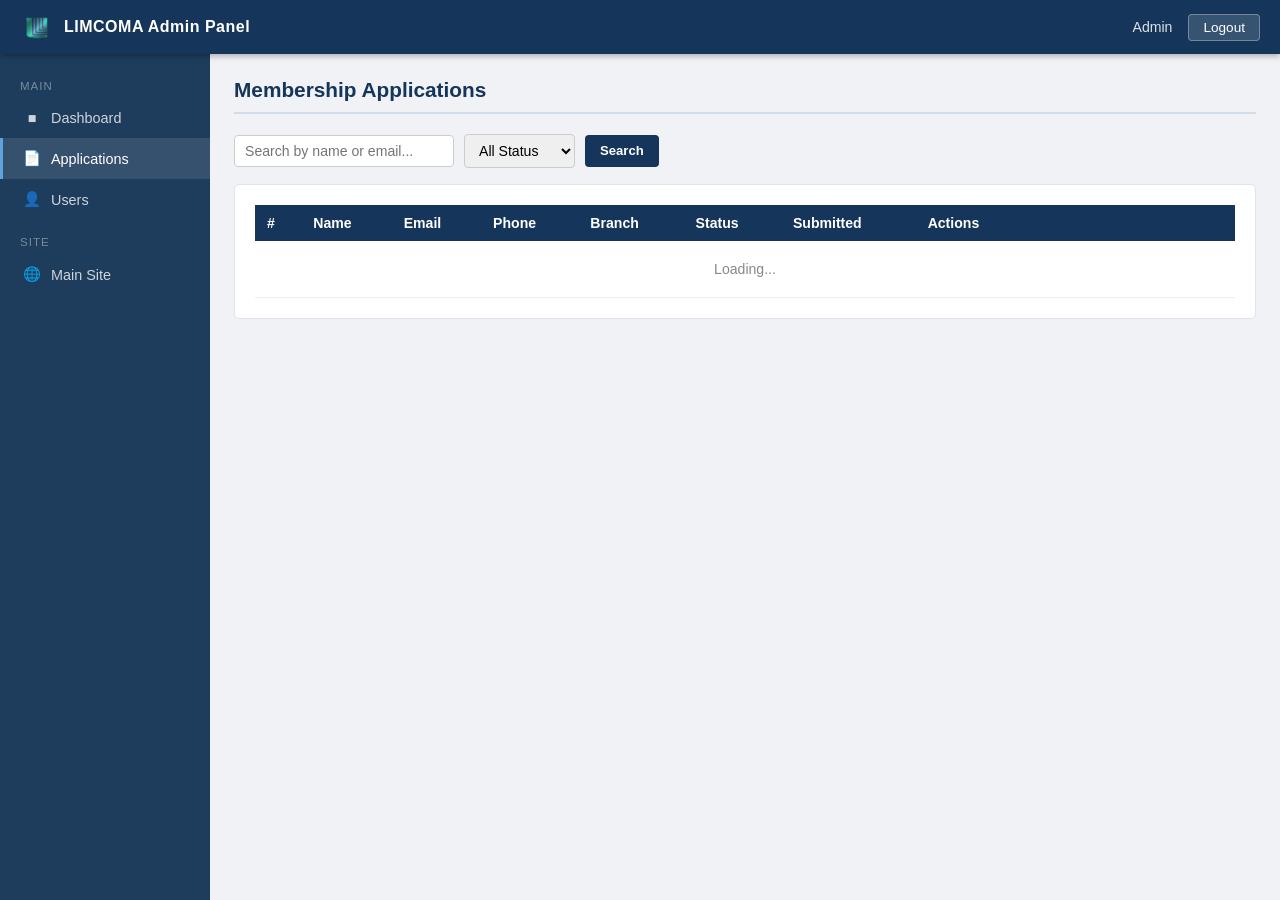
==== commit e598d1e1: "update ADMIN-PANEL" ====
--- a/admin/applications.html
+++ b/admin/applications.html
@@ -1,324 +1,392 @@
 <!DOCTYPE html>
 <html lang="en">
 
-  <head>
-    <meta charset="UTF-8" />
-    <meta name="viewport" content="width=device-width, initial-scale=1.0" />
-    <title>Applications | LIMCOMA Admin</title>
-    <link rel="shortcut icon" href="../images/limcoma logoo.png"
-      type="image/x-icon" />
-    <link rel="stylesheet" href="admin.css" />
-    <style>
-        .detail-grid {
-            display: grid;
-            grid-template-columns: 1fr 1fr;
-            gap: 10px;
-        }
-        
-        .detail-label {
-            font-size: 0.78rem;
-            color: #666;
-            font-weight: bold;
-            text-transform: uppercase;
-        }
-        
-        .detail-value {
-            font-size: 0.92rem;
-            color: #222;
-            margin-top: 2px;
-        }
-        
-        .section-head {
-            font-weight: bold;
-            color: #15355a;
-            font-size: 0.9rem;
-            margin: 14px 0 8px;
-            border-bottom: 1px solid #dce4ed;
-            padding-bottom: 4px;
-        }
-        
-        @media print {
-            .modal-overlay {
-                display: flex !important;
-                position: static;
-                background: none;
-                padding: 0;
-            }
-            .modal-box {
-                box-shadow: none;
-                max-height: none;
-            }
-            .modal-header,
-            .modal-footer,
-            .topbar,
-            .sidebar,
-            .toolbar,
-            .card:not(#printCard),
-            .page-title {
-                display: none !important;
-            }
-            .main {
-                margin: 0;
-                padding: 0;
-            }
-            #printCard {
-                display: block !important;
-            }
-        }
-        
-        @media print {
-            /* Hide everything except the view modal content */
-            .topbar,
-            .sidebar,
-            .toolbar,
-            .page-title,
-            .card:not(#printTarget),
-            #alertBox,
-            .modal-footer,
-            .modal-header,
-            .modal-overlay:not(#viewModal) {
-                display: none !important;
-            }
-            /* Make the view modal render like a normal page */
-            .modal-overlay#viewModal {
-                position: static !important;
-                background: none !important;
-                display: block !important;
-                padding: 0 !important;
-            }
-            .modal-box {
-                box-shadow: none !important;
-                max-height: none !important;
-                max-width: 100% !important;
-                border-radius: 0 !important;
-            }
-            .main {
-                margin: 0 !important;
-                padding: 0 !important;
-            }
-            body {
-                background: #fff !important;
-            }
-            /* Hide browser URL / header / footer */
-            @page {
-                margin: 12mm;
-                size: A4;
-            }
-        }
-    </style>
-  </head>
-
-  <body>
-
-    <!-- TOPBAR -->
-    <div class="topbar">
-      <div class="topbar-brand">
-        <img src="../images/limcoma logoo.png" alt="Logo" /> LIMCOMA Admin Panel
-      </div>
-      <div class="topbar-right">
-        <span id="adminName">Admin</span>
-        <button class="btn-logout" onclick="adminLogout()">Logout</button>
-      </div>
+<head>
+  <meta charset="UTF-8" />
+  <meta name="viewport" content="width=device-width, initial-scale=1.0" />
+  <title>Applications | LIMCOMA Admin</title>
+  <link rel="shortcut icon" href="../images/limcoma logoo.png" type="image/x-icon" />
+  <link rel="stylesheet" href="admin.css" />
+  <style>
+    .detail-grid {
+      display: grid;
+      grid-template-columns: 1fr 1fr;
+      gap: 10px;
+    }
+
+    .detail-label {
+      font-size: 0.78rem;
+      color: #666;
+      font-weight: bold;
+      text-transform: uppercase;
+    }
+
+    .detail-value {
+      font-size: 0.92rem;
+      color: #222;
+      margin-top: 2px;
+    }
+
+    .section-head {
+      font-weight: bold;
+      color: #15355a;
+      font-size: 0.9rem;
+      margin: 14px 0 8px;
+      border-bottom: 1px solid #dce4ed;
+      padding-bottom: 4px;
+    }
+
+    @media print {
+      .modal-overlay {
+        display: flex !important;
+        position: static;
+        background: none;
+        padding: 0;
+      }
+
+      .modal-box {
+        box-shadow: none;
+        max-height: none;
+      }
+
+      .modal-header,
+      .modal-footer,
+      .topbar,
+      .sidebar,
+      .toolbar,
+      .card:not(#printCard),
+      .page-title {
+        display: none !important;
+      }
+
+      .main {
+        margin: 0;
+        padding: 0;
+      }
+
+      #printCard {
+        display: block !important;
+      }
+    }
+
+    @media print {
+
+      /* Hide everything except the view modal content */
+      .topbar,
+      .sidebar,
+      .toolbar,
+      .page-title,
+      .card:not(#printTarget),
+      #alertBox,
+      .modal-footer,
+      .modal-header,
+      .modal-overlay:not(#viewModal) {
+        display: none !important;
+      }
+
+      /* Make the view modal render like a normal page */
+      .modal-overlay#viewModal {
+        position: static !important;
+        background: none !important;
+        display: block !important;
+        padding: 0 !important;
+      }
+
+      .modal-box {
+        box-shadow: none !important;
+        max-height: none !important;
+        max-width: 100% !important;
+        border-radius: 0 !important;
+      }
+
+      .main {
+        margin: 0 !important;
+        padding: 0 !important;
+      }
+
+      body {
+        background: #fff !important;
+      }
+
+      /* Hide browser URL / header / footer */
+      @page {
+        margin: 12mm;
+        size: A4;
+      }
+    }
+  </style>
+</head>
+
+<body>
+
+  <!-- TOPBAR -->
+  <div class="topbar">
+    <div class="topbar-brand">
+      <img src="../images/limcoma logoo.png" alt="Logo" /> LIMCOMA Admin Panel
     </div>
-
-    <!-- SIDEBAR -->
-    <div class="sidebar">
-      <div class="sidebar-section">Main</div>
-      <a href="dashboard.html"><span class="ico">&#9632;</span> Dashboard</a>
-      <a href="applications.html" class="active"><span
-          class="ico">&#128196;</span> Applications</a>
-      <a href="users.html"><span class="ico">&#128100;</span> Users</a>
-      <div class="sidebar-section admin-only" style="display:none;">Admin</div>
-      <a href="subadmins.html" class="admin-only" style="display:none;"><span
-          class="ico">&#128272;</span> Admin
-        Accounts</a>
-      <div class="sidebar-section">Site</div>
-      <a href="../index.html" target="_blank"><span class="ico">&#127760;</span>
-        Main Site</a>
+    <div class="topbar-right">
+      <span id="adminName">Admin</span>
+      <button class="btn-logout" onclick="adminLogout()">Logout</button>
     </div>
-
-    <!-- MAIN -->
-    <div class="main">
-      <div class="page-title">Membership Applications</div>
-
-      <!-- Toolbar -->
-      <div class="toolbar no-print">
-        <input type="text" id="searchInput"
-          placeholder="Search by name or email..." style="min-width:220px;" />
-        <select id="statusFilter">
-          <option value>All Status</option>
-          <option value="Approved">Approved</option>
-          <option value="Incomplete">Incomplete</option>
-        </select>
+  </div>
+
+  <!-- SIDEBAR -->
+  <div class="sidebar">
+    <div class="sidebar-section">Main</div>
+    <a href="dashboard.html"><span class="ico">&#9632;</span> Dashboard</a>
+    <a href="applications.html" class="active"><span class="ico">&#128196;</span> Applications</a>
+    <a href="users.html"><span class="ico">&#128100;</span> Users</a>
+    <div class="sidebar-section admin-only" style="display:none;">Admin</div>
+    <a href="subadmins.html" class="admin-only" style="display:none;"><span class="ico">&#128272;</span> Admin
+      Accounts</a>
+    <div class="sidebar-section">Site</div>
+    <a href="../index.html" target="_blank"><span class="ico">&#127760;</span>
+      Main Site</a>
+  </div>
+
+  <!-- MAIN -->
+  <div class="main">
+    <div class="page-title">Membership Applications</div>
+
+    <!-- Toolbar -->
+    <div class="toolbar no-print">
+      <input type="text" id="searchInput" placeholder="Search by name or email..." style="min-width:220px;" />
+      <select id="statusFilter">
+        <option value>All Status</option>
+        <option value="Approved">Approved</option>
+        <option value="Incomplete">Incomplete</option>
+      </select>
+      <button class="btn btn-primary" onclick="loadApplications()">Search</button>
+    </div>
+
+    <div id="alertBox"></div>
+
+    <div class="card">
+      <div class="table-wrap">
+        <table>
+          <thead>
+            <tr>
+              <th>#</th>
+              <th>Name</th>
+              <th>Email</th>
+              <th>Phone</th>
+              <th>Branch</th>
+              <th>Status</th>
+              <th>Submitted</th>
+              <th style="min-width:220px;">Actions</th>
+            </tr>
+          </thead>
+          <tbody id="appTbody">
+            <tr>
+              <td colspan="8" style="text-align:center;padding:20px;color:#888;">Loading...</td>
+            </tr>
+          </tbody>
+        </table>
+      </div>
+    </div>
+  </div>
+
+  <!-- ── VIEW MODAL ─────────────────────────────────────────── -->
+  <div class="modal-overlay" id="viewModal">
+    <div class="modal-box" style="max-width:780px;">
+      <div class="modal-header">
+        <span>Application Details</span>
+        <button class="modal-close" onclick="closeModal('viewModal')">&#x2715;</button>
+      </div>
+      <div class="modal-body" id="viewBody">Loading...</div>
+      <div class="modal-footer">
+        <button class="btn btn-secondary" onclick="closeModal('viewModal')">Close</button>
         <button class="btn btn-primary"
-          onclick="loadApplications()">Search</button>
-      </div>
-
-      <div id="alertBox"></div>
-
-      <div class="card">
-        <div class="table-wrap">
-          <table>
-            <thead>
-              <tr>
-                <th>#</th>
-                <th>Name</th>
-                <th>Email</th>
-                <th>Phone</th>
-                <th>Branch</th>
-                <th>Status</th>
-                <th>Submitted</th>
-                <th style="min-width:220px;">Actions</th>
-              </tr>
-            </thead>
-            <tbody id="appTbody">
-              <tr>
-                <td colspan="8"
-                  style="text-align:center;padding:20px;color:#888;">Loading...</td>
-              </tr>
-            </tbody>
-          </table>
-        </div>
+          onclick="window.open('api/admin_export_pdf.php?id=' + currentViewId + '&mode=print', '_blank')">Print
+        </button>
+        <button class="btn btn-success"
+          onclick="window.open('api/admin_export_pdf.php?id=' + currentViewId + '&mode=pdf', '_blank')">Export
+          as PDF
+        </button>
+        <button class="btn btn-success" onclick="exportSubscriptionPDF(currentViewId)">
+          Export Subscription Agreement
+        </button>
+
+        <button class="btn btn-success" onclick="exportKasunduanPDF(currentViewId)">
+          Export Kasunduan
+        </button>
       </div>
     </div>
-
-    <!-- ── VIEW MODAL ─────────────────────────────────────────── -->
-    <div class="modal-overlay" id="viewModal">
-      <div class="modal-box" style="max-width:780px;">
-        <div class="modal-header">
-          <span>Application Details</span>
-          <button class="modal-close"
-            onclick="closeModal('viewModal')">&#x2715;</button>
-        </div>
-        <div class="modal-body" id="viewBody">Loading...</div>
-        <div class="modal-footer">
-          <button class="btn btn-secondary"
-            onclick="closeModal('viewModal')">Close</button>
-          <button class="btn btn-primary"
-            onclick="window.open('api/admin_export_pdf.php?id=' + currentViewId + '&mode=print', '_blank')">Print
-          </button>
-          <button class="btn btn-success"
-            onclick="window.open('api/admin_export_pdf.php?id=' + currentViewId + '&mode=pdf', '_blank')">Export
-            as PDF
-          </button>
-          <button class="btn btn-success"onclick="exportSubscriptionPDF(currentViewId)">
-            Export Subscription Agreement
-          </button>
-
-          <button class="btn btn-success"onclick="exportKasunduanPDF(currentViewId)">
-            Export Kasunduan
-          </button>
-        </div>
+  </div>
+
+  <!-- ── STATUS MODAL ───────────────────────────────────────── -->
+  <div class="modal-overlay" id="statusModal">
+    <div class="modal-box" style="max-width:440px;">
+      <div class="modal-header">
+        <span>Update Application Status</span>
+        <button class="modal-close" onclick="closeModal('statusModal')">&#x2715;</button>
+      </div>
+      <div class="modal-body">
+        <input type="hidden" id="statusAppId" />
+        <div class="form-group">
+          <label>Status</label>
+          <select id="statusSelect" class="form-control">
+            <option value="Approved">Approved</option>
+            <option value="Incomplete">Incomplete</option>
+          </select>
+        </div>
+        <div class="form-group">
+          <label>Admin Notes (optional)</label>
+          <textarea id="statusNotes" class="form-control" rows="3"
+            placeholder="Add notes about this decision..."></textarea>
+        </div>
+      </div>
+      <div class="modal-footer">
+        <button class="btn btn-secondary" onclick="closeModal('statusModal')">Cancel</button>
+        <button class="btn btn-primary" onclick="submitStatus()">Save
+          Status</button>
       </div>
     </div>
-
-    <!-- ── STATUS MODAL ───────────────────────────────────────── -->
-    <div class="modal-overlay" id="statusModal">
-      <div class="modal-box" style="max-width:440px;">
-        <div class="modal-header">
-          <span>Update Application Status</span>
-          <button class="modal-close"
-            onclick="closeModal('statusModal')">&#x2715;</button>
-        </div>
-        <div class="modal-body">
-          <input type="hidden" id="statusAppId" />
-          <div class="form-group">
-            <label>Status</label>
-            <select id="statusSelect" class="form-control">
-              <option value="Approved">Approved</option>
-              <option value="Incomplete">Incomplete</option>
-            </select>
-          </div>
-          <div class="form-group">
-            <label>Admin Notes (optional)</label>
-            <textarea id="statusNotes" class="form-control" rows="3"
-              placeholder="Add notes about this decision..."></textarea>
-          </div>
-        </div>
-        <div class="modal-footer">
-          <button class="btn btn-secondary"
-            onclick="closeModal('statusModal')">Cancel</button>
-          <button class="btn btn-primary" onclick="submitStatus()">Save
-            Status</button>
-        </div>
+  </div>
+
+  <!-- ── EDIT MODAL ─────────────────────────────────────────── -->
+  <div class="modal-overlay" id="editModal">
+    <div class="modal-box" style="max-width:680px;">
+      <div class="modal-header">
+        <span>Edit Application Info</span>
+        <button class="modal-close" onclick="closeModal('editModal')">&#x2715;</button>
+      </div>
+      <div class="modal-body" id="editBody">Loading...</div>
+      <div class="modal-footer">
+        <button class="btn btn-secondary" onclick="closeModal('editModal')">Cancel</button>
+        <button class="btn btn-primary" onclick="submitEdit()">Save
+          Changes</button>
       </div>
     </div>
-
-    <!-- ── EDIT MODAL ─────────────────────────────────────────── -->
-    <div class="modal-overlay" id="editModal">
-      <div class="modal-box" style="max-width:680px;">
-        <div class="modal-header">
-          <span>Edit Application Info</span>
-          <button class="modal-close"
-            onclick="closeModal('editModal')">&#x2715;</button>
-        </div>
-        <div class="modal-body" id="editBody">Loading...</div>
-        <div class="modal-footer">
-          <button class="btn btn-secondary"
-            onclick="closeModal('editModal')">Cancel</button>
-          <button class="btn btn-primary" onclick="submitEdit()">Save
-            Changes</button>
-        </div>
-      </div>
-    </div>
-
-    <script>
-        let currentRole = "";
-        let currentEditId = 0;
-        let currentViewId = 0; // ← ADD THIS LINE
-
-        (async function init() {
-            const me = await (await fetch("api/admin_me.php", {
-                credentials: "include"
-            })).json();
-            if (!me.ok) {
-                window.location.href = "login.html";
-                return;
-            }
-
-            currentRole = me.role;
-            document.getElementById("adminName").textContent = me.username + " (" + me.role + ")";
-
-            if (me.role === "admin") {
-                document.querySelectorAll(".admin-only").forEach(el => el.style.display = "");
-            }
-
-            // Check URL for ?view=ID
-            const params = new URLSearchParams(location.search);
-            const viewId = params.get("view");
-
-            await loadApplications();
-
-            if (viewId) openView(parseInt(viewId));
-        })();
-
-        async function loadApplications() {
-            const search = document.getElementById("searchInput").value.trim();
-            const status = document.getElementById("statusFilter").value;
-            const exportBtn = document.getElementById("exportBtn");
-
-            let url = "api/admin_applications.php?action=list";
-            if (search) url += "&search=" + encodeURIComponent(search);
-            if (status) url += "&status=" + encodeURIComponent(status);
-
-            // Update export link only if button exists
-            if (exportBtn) {
-                exportBtn.href = "api/admin_export.php" + (status ? "?status=" + encodeURIComponent(status) : "");
-            }
-
-            const r = await fetch(url, {
-                credentials: "include"
-            });
-            const data = await r.json();
-
-            const tbody = document.getElementById("appTbody");
-
-            if (!data.ok || !data.data.length) {
-                tbody.innerHTML = `<tr><td colspan="8" style="text-align:center;padding:20px;color:#888;">No applications found.</td></tr>`;
-                return;
-            }
-
-            tbody.innerHTML = data.data.map((row, index) => `
+  </div>
+
+  <script>
+    let _confirmResolve = null;
+
+    function showConfirm({ type, title, message, label }) {
+      const ICONS = {
+        logout: { bg: '#E6F1FB', stroke: '#185FA5', svg: '<path d="M9 21H5a2 2 0 01-2-2V5a2 2 0 012-2h4"/><polyline points="16 17 21 12 16 7"/><line x1="21" y1="12" x2="9" y2="12"/>' },
+        delete: { bg: '#FCEBEB', stroke: '#A32D2D', svg: '<polyline points="3 6 5 6 21 6"/><path d="M19 6l-1 14a2 2 0 01-2 2H8a2 2 0 01-2-2L5 6"/><path d="M10 11v6M14 11v6"/><path d="M9 6V4a1 1 0 011-1h4a1 1 0 011 1v2"/>' },
+        disable: { bg: '#FAEEDA', stroke: '#854F0B', svg: '<circle cx="12" cy="12" r="10"/><line x1="4.93" y1="4.93" x2="19.07" y2="19.07"/>' },
+        activate: { bg: '#EAF3DE', stroke: '#3B6D11', svg: '<path d="M22 11.08V12a10 10 0 11-5.93-9.14"/><polyline points="22 4 12 14.01 9 11.01"/>' },
+      };
+      const OK_STYLE = {
+        logout: 'color:#185FA5',
+        delete: 'color:#A32D2D',
+        disable: 'color:#854F0B',
+        activate: 'color:#3B6D11',
+      };
+      const OK_ANIM = {
+        delete: 'shake',
+        disable: 'flash-warn',
+        activate: 'bounce-up',
+        logout: 'spin-out',
+      };
+      return new Promise(resolve => {
+        _confirmResolve = resolve;
+        const ic = ICONS[type];
+        const iconEl = document.getElementById('confirmIcon');
+        iconEl.style.background = ic.bg;
+        iconEl.innerHTML = '<svg width="26" height="26" fill="none" stroke="' + ic.stroke + '" stroke-width="2" viewBox="0 0 24 24">' + ic.svg + '</svg>';
+        document.getElementById('confirmTitle').textContent = title;
+        document.getElementById('confirmMsg').innerHTML = message;
+        const ok = document.getElementById('confirmOk');
+        ok.textContent = label;
+        ok.style.cssText = OK_STYLE[type] || '';
+        ok.dataset.animType = OK_ANIM[type] || 'shake';
+        ok.onclick = () => {
+          const animClass = ok.dataset.animType;
+          ok.classList.remove('shake', 'flash-warn', 'bounce-up', 'spin-out');
+          void ok.offsetWidth;
+          ok.classList.add(animClass);
+          // Close immediately — animation plays as dialog fades out
+          closeConfirmAndResolve(true);
+        };
+        document.getElementById('confirmModal').classList.add('open');
+      });
+    }
+
+    function closeConfirmAndResolve(val) {
+      const overlay = document.getElementById('confirmModal');
+      overlay.classList.add('closing');
+      setTimeout(() => {
+        overlay.classList.remove('open', 'closing');
+        // Clean up any leftover animation classes
+        const ok = document.getElementById('confirmOk');
+        const cancel = document.getElementById('confirmCancel');
+        if (ok) ok.classList.remove('shake', 'flash-warn', 'bounce-up', 'spin-out');
+        if (cancel) cancel.classList.remove('clicked');
+        if (_confirmResolve) { _confirmResolve(val); _confirmResolve = null; }
+      }, 190);
+    }
+
+    function closeConfirm() {
+      const cancelBtn = document.getElementById('confirmCancel');
+      if (cancelBtn) {
+        cancelBtn.classList.remove('clicked');
+        void cancelBtn.offsetWidth;
+        cancelBtn.classList.add('clicked');
+      }
+      // Close immediately — animation plays as dialog fades out
+      closeConfirmAndResolve(false);
+    }
+
+    let currentRole = "";
+    let currentEditId = 0;
+    let currentViewId = 0; // ← ADD THIS LINE
+
+    (async function init() {
+      const me = await (await fetch("api/admin_me.php", {
+        credentials: "include"
+      })).json();
+      if (!me.ok) {
+        window.location.href = "login.html";
+        return;
+      }
+
+      currentRole = me.role;
+      document.getElementById("adminName").textContent = me.username + " (" + me.role + ")";
+
+      if (me.role === "admin") {
+        document.querySelectorAll(".admin-only").forEach(el => el.style.display = "");
+      }
+
+      // Check URL for ?view=ID
+      const params = new URLSearchParams(location.search);
+      const viewId = params.get("view");
+
+      await loadApplications();
+
+      if (viewId) openView(parseInt(viewId));
+    })();
+
+    async function loadApplications() {
+      const search = document.getElementById("searchInput").value.trim();
+      const status = document.getElementById("statusFilter").value;
+      const exportBtn = document.getElementById("exportBtn");
+
+      let url = "api/admin_applications.php?action=list";
+      if (search) url += "&search=" + encodeURIComponent(search);
+      if (status) url += "&status=" + encodeURIComponent(status);
+
+      // Update export link only if button exists
+      if (exportBtn) {
+        exportBtn.href = "api/admin_export.php" + (status ? "?status=" + encodeURIComponent(status) : "");
+      }
+
+      const r = await fetch(url, {
+        credentials: "include"
+      });
+      const data = await r.json();
+
+      const tbody = document.getElementById("appTbody");
+
+      if (!data.ok || !data.data.length) {
+        tbody.innerHTML = `<tr><td colspan="8" style="text-align:center;padding:20px;color:#888;">No applications found.</td></tr>`;
+        return;
+      }
+
+      tbody.innerHTML = data.data.map((row, index) => `
      <tr>
         <td>${index + 1}</td>
         <td>${esc(row.first_name || "")} ${esc(row.last_name || "")}</td>
@@ -462,34 +530,34 @@
       </div>
       ${field("Signature Date", f.signature_date)}
 
-      ${(function(){
-        const cl = (f.checklist_files && typeof f.checklist_files === 'object') ? f.checklist_files : {};
-        const keys = Object.keys(cl);
-        if (!keys.length) return '';
-        const labels = {
-          a1:"Associate: Application Form", a2:"Associate: 2x2 Photo",
-          a3:"Associate: Gov't ID",         a4:"Associate: Birth/Marriage Cert",
-          r1:"Regular: Application Form",   r2:"Regular: 2x2 Photo",
-          r3:"Regular: Gov't ID",           r4:"Regular: Share Capital Proof",
-          r5:"Regular: ID Fee Proof"
-        };
-        let html = '<div class="section-head">Checklist Uploaded Files</div><div class="detail-grid">';
-        keys.forEach(function(k){
-          const path = cl[k];
-          const label = labels[k] || k;
-          const ext = path.split('.').pop().toLowerCase();
-          const isPdf = ext === 'pdf';
-          html += '<div class="detail-item"><div class="detail-label">' + esc(label) + '</div><div class="detail-value">';
-          if (isPdf) {
-            html += '<a href="../' + esc(path) + '" target="_blank">📄 View PDF</a>';
-          } else {
-            html += '<a href="../' + esc(path) + '" target="_blank"><img src="../' + esc(path) + '" style="max-width:110px;max-height:80px;border:1px solid #ccc;display:block;" /></a>';
-          }
-          html += '</div></div>';
-        });
-        html += '</div>';
-        return html;
-      })()}
+      ${(function () {
+          const cl = (f.checklist_files && typeof f.checklist_files === 'object') ? f.checklist_files : {};
+          const keys = Object.keys(cl);
+          if (!keys.length) return '';
+          const labels = {
+            a1: "Associate: Application Form", a2: "Associate: 2x2 Photo",
+            a3: "Associate: Gov't ID", a4: "Associate: Birth/Marriage Cert",
+            r1: "Regular: Application Form", r2: "Regular: 2x2 Photo",
+            r3: "Regular: Gov't ID", r4: "Regular: Share Capital Proof",
+            r5: "Regular: ID Fee Proof"
+          };
+          let html = '<div class="section-head">Checklist Uploaded Files</div><div class="detail-grid">';
+          keys.forEach(function (k) {
+            const path = cl[k];
+            const label = labels[k] || k;
+            const ext = path.split('.').pop().toLowerCase();
+            const isPdf = ext === 'pdf';
+            html += '<div class="detail-item"><div class="detail-label">' + esc(label) + '</div><div class="detail-value">';
+            if (isPdf) {
+              html += '<a href="../' + esc(path) + '" target="_blank">📄 View PDF</a>';
+            } else {
+              html += '<a href="../' + esc(path) + '" target="_blank"><img src="../' + esc(path) + '" style="max-width:110px;max-height:80px;border:1px solid #ccc;display:block;" /></a>';
+            }
+            html += '</div></div>';
+          });
+          html += '</div>';
+          return html;
+        })()}
     `;
     }
 
@@ -567,12 +635,12 @@
           <select id="ef_branch">
             <option value="">— Select Branch —</option>
             ${[
-              "ALFONSO","ATIMONAN","BALAYAN","CALAPAN","CALAUAG","CALATAGAN",
-              "CANDELARIA","CUENCA","GUMACA","LIPA","LUCENA","MAMBURAO",
-              "NAGCARLAN","NASUGBU","PAGSANJAN","PINAMALAYAN","ROSARIO","ROXAS",
-              "SAN JOSE","SAN JOSEMIN","SAN PABLO","SAN PASCUAL","SINILOAN",
-              "TAGKAWAYAN","TANAUAN","TAYABAS","TIAONG"
-            ].map(b => `<option value="${b}" ${(d.branch || "") === b ? "selected" : ""}>${b}</option>`).join("")}
+          "ALFONSO", "ATIMONAN", "BALAYAN", "CALAPAN", "CALAUAG", "CALATAGAN",
+          "CANDELARIA", "CUENCA", "GUMACA", "LIPA", "LUCENA", "MAMBURAO",
+          "NAGCARLAN", "NASUGBU", "PAGSANJAN", "PINAMALAYAN", "ROSARIO", "ROXAS",
+          "SAN JOSE", "SAN JOSEMIN", "SAN PABLO", "SAN PASCUAL", "SINILOAN",
+          "TAGKAWAYAN", "TANAUAN", "TAYABAS", "TIAONG"
+        ].map(b => `<option value="${b}" ${(d.branch || "") === b ? "selected" : ""}>${b}</option>`).join("")}
           </select>
         </div>
         <div class="ef"><label>Gender</label>
@@ -753,7 +821,8 @@
 
     // ── DELETE ──────────────────────────────────────────────
     async function deleteApp(id) {
-      if (!confirm("Delete this application permanently? This cannot be undone.")) return;
+      const ok = await showConfirm({ type: 'delete', title: 'Delete this application?', message: 'This will permanently remove the application. <strong>This cannot be undone.</strong>', label: 'Delete' });
+      if (!ok) return;
       const r = await post("api/admin_applications.php?action=delete", { id });
       const data = await r.json();
       if (!data.ok) { showAlert("Error: " + (data.error || "Failed"), "danger"); return; }
@@ -785,7 +854,8 @@
     }
 
     async function adminLogout() {
-      if (!confirm("Logout?")) return;
+      const ok = await showConfirm({ type: 'logout', title: 'Sign out?', message: 'You will be returned to the login page.', label: 'Sign out' });
+      if (!ok) return;
       await fetch("api/admin_logout.php", { method: "POST", credentials: "include" });
       window.location.href = "login.html";
     }
@@ -802,7 +872,7 @@
       window.open(
         "api/admin_export_subscription_pdf.php?id=" + id,
         "_blank"
-     );
+      );
     }
 
     function exportKasunduanPDF(id) {
@@ -811,7 +881,28 @@
         "_blank"
       );
     }
-    </script>
-  </body>
+  </script>
+
+  <!-- CONFIRM MODAL -->
+  <div class="overlay" id="confirmModal" onclick="if(event.target===this)closeConfirm()">
+    <div class="modal"
+      style="background:#fff;border-radius:14px;border:0.5px solid #e2e8f0;max-width:384px;width:100%;overflow:hidden;">
+      <div style="padding:28px 24px 18px;text-align:center;">
+        <div id="confirmIcon"
+          style="width:58px;height:58px;border-radius:50%;display:flex;align-items:center;justify-content:center;margin:0 auto 14px;">
+        </div>
+        <h3 id="confirmTitle" style="font-size:16px;font-weight:600;margin-bottom:7px;color:#111;"></h3>
+        <p id="confirmMsg" style="font-size:13px;color:#555;line-height:1.6;margin:0;"></p>
+      </div>
+      <div style="height:0.5px;background:#eee;"></div>
+      <div class="confirm-footer" style="display:grid;grid-template-columns:1fr 1fr;">
+        <button id="confirmCancel" class="btn-cancel" onclick="closeConfirm()"
+          style="padding:14px;border:none;border-right:0.5px solid #eee;cursor:pointer;font-size:13.5px;font-weight:500;color:#444;font-family:inherit;">Cancel</button>
+        <button id="confirmOk" class="btn-ok"
+          style="padding:14px;border:none;cursor:pointer;font-size:13.5px;font-weight:600;font-family:inherit;position:relative;overflow:hidden;"></button>
+      </div>
+    </div>
+  </div>
+</body>
 
 </html>
--- a/admin/admin.css
+++ b/admin/admin.css
@@ -1,6 +1,12 @@
 /* admin/admin.css - Shared styles for LIMCOMA Admin Panel */
 
-*, *::before, *::after { box-sizing: border-box; margin: 0; padding: 0; }
+*,
+*::before,
+*::after {
+  box-sizing: border-box;
+  margin: 0;
+  padding: 0;
+}
 
 body {
   font-family: Arial, sans-serif;
@@ -20,9 +26,11 @@
   align-items: center;
   padding: 0 20px;
   position: fixed;
-  top: 0; left: 0; right: 0;
+  top: 0;
+  left: 0;
+  right: 0;
   z-index: 1000;
-  box-shadow: 0 2px 6px rgba(0,0,0,0.3);
+  box-shadow: 0 2px 6px rgba(0, 0, 0, 0.3);
 }
 
 .topbar-brand {
@@ -48,12 +56,14 @@
   font-size: 0.88rem;
 }
 
-.topbar-right span { opacity: 0.85; }
+.topbar-right span {
+  opacity: 0.85;
+}
 
 .btn-logout {
-  background: rgba(255,255,255,0.15);
-  color: #fff;
-  border: 1px solid rgba(255,255,255,0.3);
+  background: rgba(255, 255, 255, 0.15);
+  color: #fff;
+  border: 1px solid rgba(255, 255, 255, 0.3);
   padding: 5px 14px;
   border-radius: 4px;
   font-size: 0.85rem;
@@ -61,7 +71,9 @@
   text-decoration: none;
 }
 
-.btn-logout:hover { background: rgba(255,255,255,0.25); }
+.btn-logout:hover {
+  background: rgba(255, 255, 255, 0.25);
+}
 
 /* ── SIDEBAR ─────────────────────────────────────────────── */
 .sidebar {
@@ -81,7 +93,7 @@
   align-items: center;
   gap: 10px;
   padding: 12px 20px;
-  color: rgba(255,255,255,0.78);
+  color: rgba(255, 255, 255, 0.78);
   text-decoration: none;
   font-size: 0.9rem;
   border-left: 3px solid transparent;
@@ -90,19 +102,22 @@
 
 .sidebar a:hover,
 .sidebar a.active {
-  background: rgba(255,255,255,0.1);
+  background: rgba(255, 255, 255, 0.1);
   color: #fff;
   border-left-color: #5da3e0;
 }
 
-.sidebar a .ico { width: 18px; text-align: center; }
+.sidebar a .ico {
+  width: 18px;
+  text-align: center;
+}
 
 .sidebar-section {
   padding: 16px 20px 6px;
   font-size: 0.72rem;
   text-transform: uppercase;
   letter-spacing: 1px;
-  color: rgba(255,255,255,0.4);
+  color: rgba(255, 255, 255, 0.4);
 }
 
 /* ── MAIN CONTENT ────────────────────────────────────────── */
@@ -143,9 +158,24 @@
 /* ── STAT BOXES ──────────────────────────────────────────── */
 .stats-grid {
   display: grid;
-  grid-template-columns: repeat(auto-fill, minmax(175px, 1fr));
+  grid-template-columns: repeat(auto-fit, minmax(210px, 1fr));
   gap: 16px;
   margin-bottom: 24px;
+}
+
+.dashboard-recent-card {
+  grid-column: 1 / -1;
+  width: 100%;
+  overflow-x: auto;
+}
+
+.recent-header {
+  display: flex;
+  justify-content: space-between;
+  align-items: center;
+  gap: 12px;
+  margin-bottom: 14px;
+  flex-wrap: wrap;
 }
 
 .stat-box {
@@ -169,17 +199,42 @@
   margin-top: 6px;
 }
 
-.stat-box.green  { border-left-color: #16a34a; }
-.stat-box.green .stat-num { color: #16a34a; }
-.stat-box.red    { border-left-color: #dc2626; }
-.stat-box.red .stat-num   { color: #dc2626; }
-.stat-box.orange { border-left-color: #d97706; }
-.stat-box.orange .stat-num{ color: #d97706; }
-.stat-box.blue   { border-left-color: #2563eb; }
-.stat-box.blue .stat-num  { color: #2563eb; }
+.stat-box.green {
+  border-left-color: #16a34a;
+}
+
+.stat-box.green .stat-num {
+  color: #16a34a;
+}
+
+.stat-box.red {
+  border-left-color: #dc2626;
+}
+
+.stat-box.red .stat-num {
+  color: #dc2626;
+}
+
+.stat-box.orange {
+  border-left-color: #d97706;
+}
+
+.stat-box.orange .stat-num {
+  color: #d97706;
+}
+
+.stat-box.blue {
+  border-left-color: #2563eb;
+}
+
+.stat-box.blue .stat-num {
+  color: #2563eb;
+}
 
 /* ── TABLES ──────────────────────────────────────────────── */
-.table-wrap { overflow-x: auto; }
+.table-wrap {
+  overflow-x: auto;
+}
 
 table {
   width: 100%;
@@ -196,8 +251,13 @@
   white-space: nowrap;
 }
 
-tbody tr { border-bottom: 1px solid #eee; }
-tbody tr:hover { background: #f5f8fc; }
+tbody tr {
+  border-bottom: 1px solid #eee;
+}
+
+tbody tr:hover {
+  background: #f5f8fc;
+}
 
 tbody td {
   padding: 9px 12px;
@@ -213,14 +273,45 @@
   font-weight: bold;
 }
 
-.badge-pending  { background: #fef3c7; color: #92400e; }
-.badge-approved { background: #d1fae5; color: #065f46; }
-.badge-rejected { background: #fee2e2; color: #991b1b; }
-.badge-active   { background: #d1fae5; color: #065f46; }
-.badge-inactive { background: #f3f4f6; color: #6b7280; }
-.badge-admin    { background: #dbeafe; color: #1e40af; }
-.badge-sub      { background: #f3e8ff; color: #6b21a8; }
-.badge-incomplete { background: #fef3c7; color: #92400e; }
+.badge-pending {
+  background: #fef3c7;
+  color: #92400e;
+}
+
+.badge-approved {
+  background: #d1fae5;
+  color: #065f46;
+}
+
+.badge-rejected {
+  background: #fee2e2;
+  color: #991b1b;
+}
+
+.badge-active {
+  background: #d1fae5;
+  color: #065f46;
+}
+
+.badge-inactive {
+  background: #f3f4f6;
+  color: #6b7280;
+}
+
+.badge-admin {
+  background: #dbeafe;
+  color: #1e40af;
+}
+
+.badge-sub {
+  background: #f3e8ff;
+  color: #6b21a8;
+}
+
+.badge-incomplete {
+  background: #fef3c7;
+  color: #92400e;
+}
 
 /* ── BUTTONS ─────────────────────────────────────────────── */
 .btn {
@@ -235,22 +326,69 @@
   line-height: 1.4;
 }
 
-.btn-primary   { background: #15355a; color: #fff; }
-.btn-primary:hover { background: #1a4070; }
-.btn-success   { background: #16a34a; color: #fff; }
-.btn-success:hover { background: #15803d; }
-.btn-danger    { background: #dc2626; color: #fff; }
-.btn-danger:hover  { background: #b91c1c; }
-.btn-warning   { background: #d97706; color: #fff; }
-.btn-warning:hover { background: #b45309; }
-.btn-secondary { background: #6b7280; color: #fff; }
-.btn-secondary:hover { background: #4b5563; }
-.btn-info      { background: #2563eb; color: #fff; }
-.btn-info:hover { background: #1d4ed8; }
-.btn-sm { padding: 4px 10px; font-size: 0.78rem; }
+.btn-primary {
+  background: #15355a;
+  color: #fff;
+}
+
+.btn-primary:hover {
+  background: #1a4070;
+}
+
+.btn-success {
+  background: #16a34a;
+  color: #fff;
+}
+
+.btn-success:hover {
+  background: #15803d;
+}
+
+.btn-danger {
+  background: #dc2626;
+  color: #fff;
+}
+
+.btn-danger:hover {
+  background: #b91c1c;
+}
+
+.btn-warning {
+  background: #d97706;
+  color: #fff;
+}
+
+.btn-warning:hover {
+  background: #b45309;
+}
+
+.btn-secondary {
+  background: #6b7280;
+  color: #fff;
+}
+
+.btn-secondary:hover {
+  background: #4b5563;
+}
+
+.btn-info {
+  background: #2563eb;
+  color: #fff;
+}
+
+.btn-info:hover {
+  background: #1d4ed8;
+}
+
+.btn-sm {
+  padding: 4px 10px;
+  font-size: 0.78rem;
+}
 
 /* ── FORMS ───────────────────────────────────────────────── */
-.form-group { margin-bottom: 14px; }
+.form-group {
+  margin-bottom: 14px;
+}
 
 .form-group label {
   display: block;
@@ -269,9 +407,13 @@
   outline: none;
 }
 
-.form-control:focus { border-color: #15355a; }
-
-select.form-control { background: #fff; }
+.form-control:focus {
+  border-color: #15355a;
+}
+
+select.form-control {
+  background: #fff;
+}
 
 /* ── TOOLBAR / FILTERS ───────────────────────────────────── */
 .toolbar {
@@ -296,14 +438,16 @@
   display: none;
   position: fixed;
   inset: 0;
-  background: rgba(0,0,0,0.5);
+  background: rgba(0, 0, 0, 0.5);
   z-index: 2000;
   align-items: center;
   justify-content: center;
   padding: 16px;
 }
 
-.modal-overlay.open { display: flex; }
+.modal-overlay.open {
+  display: flex;
+}
 
 .modal-box {
   background: #fff;
@@ -312,7 +456,7 @@
   max-width: 680px;
   max-height: 90vh;
   overflow-y: auto;
-  box-shadow: 0 8px 30px rgba(0,0,0,0.3);
+  box-shadow: 0 8px 30px rgba(0, 0, 0, 0.3);
 }
 
 .modal-header {
@@ -335,7 +479,9 @@
   line-height: 1;
 }
 
-.modal-body { padding: 20px; }
+.modal-body {
+  padding: 20px;
+}
 
 .modal-footer {
   padding: 14px 20px;
@@ -353,27 +499,267 @@
   margin-bottom: 14px;
 }
 
-.alert-success { background: #d1fae5; color: #065f46; border: 1px solid #6ee7b7; }
-.alert-danger  { background: #fee2e2; color: #991b1b; border: 1px solid #fca5a5; }
+.alert-success {
+  background: #d1fae5;
+  color: #065f46;
+  border: 1px solid #6ee7b7;
+}
+
+.alert-danger {
+  background: #fee2e2;
+  color: #991b1b;
+  border: 1px solid #fca5a5;
+}
 
 /* ── PRINT SPECIFIC ──────────────────────────────────────── */
 @media print {
-  .topbar, .sidebar, .toolbar, .btn, .no-print { display: none !important; }
-  .main { margin: 0; padding: 0; }
-  body { background: #fff; }
-  table { font-size: 11px; }
-  thead th { background: #15355a !important; -webkit-print-color-adjust: exact; print-color-adjust: exact; }
+
+  .topbar,
+  .sidebar,
+  .toolbar,
+  .btn,
+  .no-print {
+    display: none !important;
+  }
+
+  .main {
+    margin: 0;
+    padding: 0;
+  }
+
+  body {
+    background: #fff;
+  }
+
+  table {
+    font-size: 11px;
+  }
+
+  thead th {
+    background: #15355a !important;
+    -webkit-print-color-adjust: exact;
+    print-color-adjust: exact;
+  }
 }
 
 /* ── UTILITY ─────────────────────────────────────────────── */
-.text-muted { color: #6b7280; font-size: 0.85rem; }
-.mt-1 { margin-top: 6px; }
-.mt-2 { margin-top: 12px; }
-.mb-1 { margin-bottom: 6px; }
-.mb-2 { margin-bottom: 12px; }
-.d-flex { display: flex; }
-.gap-1  { gap: 6px; }
-.gap-2  { gap: 12px; }
-.align-center { align-items: center; }
-.flex-wrap { flex-wrap: wrap; }
-.bold { font-weight: bold; }
+.text-muted {
+  color: #6b7280;
+  font-size: 0.85rem;
+}
+
+.mt-1 {
+  margin-top: 6px;
+}
+
+.mt-2 {
+  margin-top: 12px;
+}
+
+.mb-1 {
+  margin-bottom: 6px;
+}
+
+.mb-2 {
+  margin-bottom: 12px;
+}
+
+.d-flex {
+  display: flex;
+}
+
+.gap-1 {
+  gap: 6px;
+}
+
+.gap-2 {
+  gap: 12px;
+}
+
+.align-center {
+  align-items: center;
+}
+
+.flex-wrap {
+  flex-wrap: wrap;
+}
+
+.bold {
+  font-weight: bold;
+}
+
+/* =========================
+   Animated Confirm Modal
+========================= */
+.overlay {
+  position: fixed;
+  inset: 0;
+  background: rgba(0, 0, 0, 0);
+  display: flex;
+  align-items: center;
+  justify-content: center;
+  z-index: 9999;
+  pointer-events: none;
+  transition: background 0.22s ease;
+}
+
+.overlay.open {
+  background: rgba(0, 0, 0, 0.48);
+  pointer-events: all;
+}
+
+.overlay .modal {
+  background: #fff;
+  border-radius: 14px;
+  border: 0.5px solid #e2e8f0;
+  max-width: 384px;
+  width: 100%;
+  overflow: hidden;
+  box-shadow: 0 20px 60px rgba(0, 0, 0, 0.18);
+  opacity: 0;
+  transform: translateY(18px) scale(0.95);
+  transition:
+    opacity 0.24s cubic-bezier(0.34, 1.56, 0.64, 1),
+    transform 0.24s cubic-bezier(0.34, 1.56, 0.64, 1);
+  will-change: transform, opacity;
+}
+
+.overlay.open .modal {
+  opacity: 1;
+  transform: translateY(0) scale(1);
+}
+
+.overlay.closing .modal {
+  opacity: 0;
+  transform: translateY(10px) scale(0.96);
+  transition: opacity 0.18s ease, transform 0.18s ease;
+}
+
+#confirmIcon {
+  width: 58px;
+  height: 58px;
+  border-radius: 50%;
+  display: flex;
+  align-items: center;
+  justify-content: center;
+  margin: 0 auto 14px;
+}
+
+#confirmTitle {
+  font-size: 16px;
+  font-weight: 600;
+  margin-bottom: 7px;
+  color: #111;
+}
+
+#confirmMsg {
+  font-size: 13px;
+  color: #555;
+  line-height: 1.6;
+  margin: 0;
+}
+
+.overlay .modal .confirm-footer {
+  display: grid;
+  grid-template-columns: 1fr 1fr;
+  border-top: 0.5px solid #eee;
+}
+
+.overlay .modal .confirm-footer button {
+  padding: 14px;
+  border: none;
+  cursor: pointer;
+  font-size: 13.5px;
+  font-family: inherit;
+  font-weight: 500;
+  background: transparent;
+  color: #555;
+  transition: background 0.15s, color 0.15s;
+}
+
+.overlay .modal .confirm-footer button {
+  padding: 14px;
+  border: none;
+  cursor: pointer;
+  font-size: 13.5px;
+  font-family: inherit;
+  font-weight: 500;
+  color: #555;
+  background: transparent;
+  transition: background 0.15s, color 0.15s;
+}
+
+.overlay .modal .confirm-footer .btn-cancel {
+  border-right: 0.5px solid #eee;
+  color: #444;
+}
+
+.overlay .modal .confirm-footer .btn-cancel:hover {
+  background: #e5e7eb !important;
+  color: #111 !important;
+}
+
+.overlay .modal .confirm-footer .btn-ok:hover {
+  background: #e5e7eb !important;
+}
+
+/* CANCEL */
+@keyframes cancelSlideOut {
+  0%   { transform: translateX(0) scale(1);       opacity: 1;   background: transparent; }
+  25%  { transform: translateX(-6px) scale(0.95); opacity: 0.9; background: #f0f0f0; }
+  60%  { transform: translateX(4px) scale(0.97);  opacity: 0.7; }
+  100% { transform: translateX(0) scale(1);       opacity: 1;   background: transparent; }
+}
+.overlay .modal .confirm-footer .btn-cancel.clicked {
+  animation: cancelSlideOut 0.35s cubic-bezier(0.22, 1, 0.36, 1) forwards;
+}
+
+/* DELETE */
+@keyframes deleteShake {
+  0%   { transform: translateX(0) scale(1);       background: transparent; }
+  10%  { transform: translateX(-9px) scale(1.06); background: #fee2e2; }
+  25%  { transform: translateX(9px) scale(1.06);  background: #fee2e2; }
+  40%  { transform: translateX(-7px) scale(1.04); background: #fca5a5; }
+  55%  { transform: translateX(7px) scale(1.04);  background: #fca5a5; }
+  70%  { transform: translateX(-4px) scale(1.02); background: #fee2e2; }
+  85%  { transform: translateX(4px) scale(1.02);  background: #fee2e2; }
+  100% { transform: translateX(0) scale(1);       background: transparent; }
+}
+.overlay .modal .confirm-footer .btn-ok.shake {
+  animation: deleteShake 0.5s ease forwards;
+}
+
+/* DISABLE */
+@keyframes disableFlash {
+  0%   { transform: scale(1);    background: transparent; }
+  20%  { transform: scale(0.88); background: #fef3c7; }
+  50%  { transform: scale(1.07); background: #fde68a; }
+  75%  { transform: scale(0.96); background: #fef3c7; }
+  100% { transform: scale(1);    background: transparent; }
+}
+.overlay .modal .confirm-footer .btn-ok.flash-warn {
+  animation: disableFlash 0.45s cubic-bezier(0.34, 1.56, 0.64, 1) forwards;
+}
+
+/* ACTIVATE */
+@keyframes activateBounce {
+  0%   { transform: scale(1) translateY(0);      background: transparent; }
+  20%  { transform: scale(0.9) translateY(4px);  background: #d1fae5; }
+  55%  { transform: scale(1.12) translateY(-8px); background: #6ee7b7; }
+  75%  { transform: scale(0.97) translateY(-2px); background: #d1fae5; }
+  100% { transform: scale(1) translateY(0);      background: transparent; }
+}
+.overlay .modal .confirm-footer .btn-ok.bounce-up {
+  animation: activateBounce 0.45s cubic-bezier(0.34, 1.56, 0.64, 1) forwards;
+}
+
+/* LOGOUT */
+@keyframes logoutSpin {
+  0%   { transform: scale(1) rotate(0deg);     background: transparent; }
+  30%  { transform: scale(0.85) rotate(-18deg); background: #dbeafe; }
+  65%  { transform: scale(1.08) rotate(8deg);  background: #bfdbfe; }
+  100% { transform: scale(1) rotate(0deg);     background: transparent; }
+}
+.overlay .modal .confirm-footer .btn-ok.spin-out {
+  animation: logoutSpin 0.45s cubic-bezier(0.34, 1.56, 0.64, 1) forwards;
+}
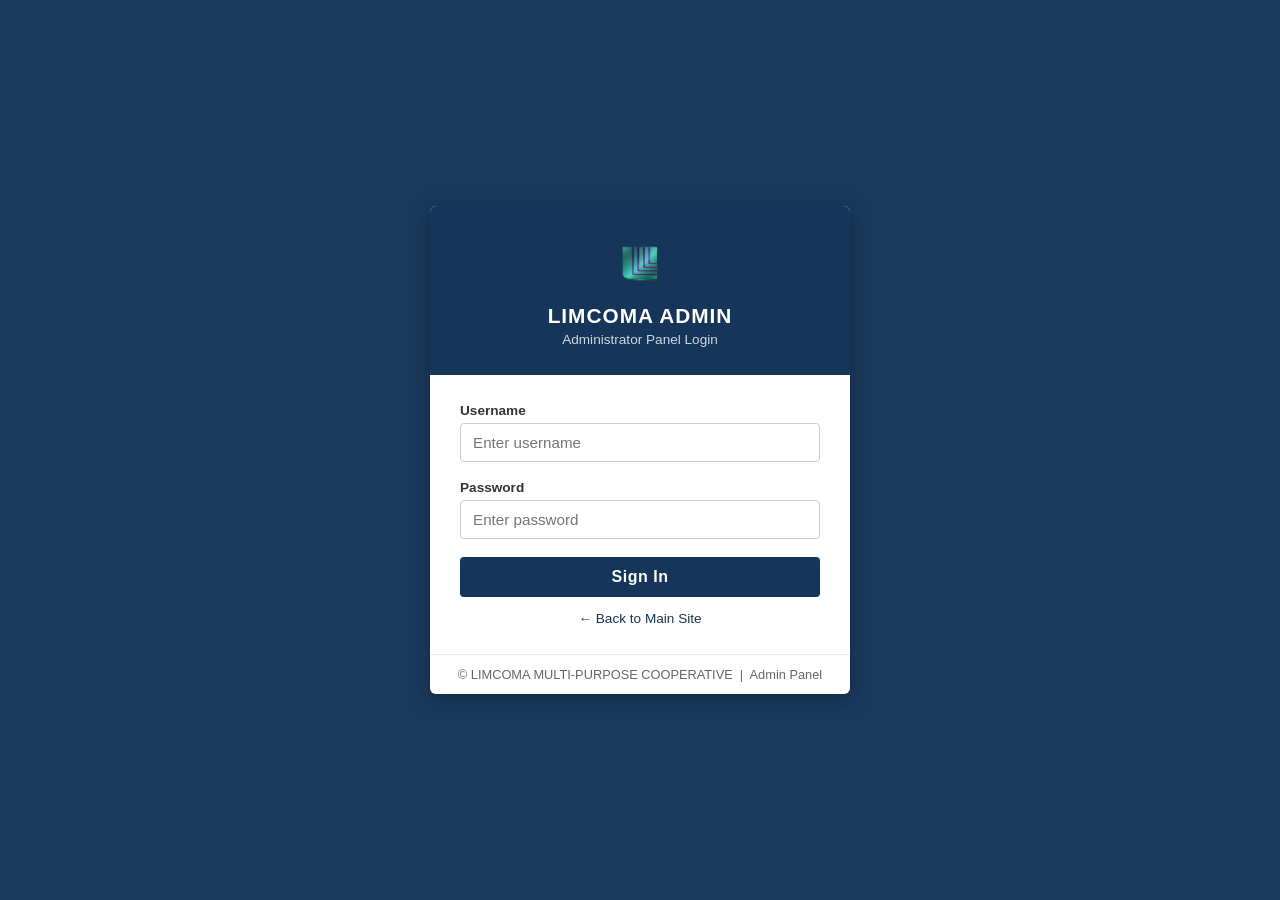
==== commit f7da4483: "revision website" ====
--- a/admin/applications.html
+++ b/admin/applications.html
@@ -114,6 +114,77 @@
         size: A4;
       }
     }
+
+    .export-dropdown-wrap {
+      position: relative;
+      display: inline-flex;
+    }
+
+    .export-dropdown-wrap .btn-success-main {
+      border-radius: 4px 0 0 4px;
+      background: #16a34a;
+      color: #fff;
+      border: none;
+      padding: 6px 14px;
+      font-size: 0.82rem;
+      font-weight: bold;
+      cursor: pointer;
+    }
+
+    .export-dropdown-wrap .btn-success-caret {
+      border-radius: 0 4px 4px 0;
+      background: #15803d;
+      color: #fff;
+      border: none;
+      border-left: 1px solid #15803d;
+      padding: 6px 10px;
+      font-size: 0.78rem;
+      cursor: pointer;
+    }
+
+    .export-dropdown-menu {
+      display: none;
+      position: absolute;
+      bottom: calc(100% + 6px);
+      right: 0;
+      background: #fff;
+      border: 1px solid #dce4ed;
+      border-radius: 6px;
+      min-width: 220px;
+      box-shadow: 0 4px 16px rgba(0, 0, 0, 0.12);
+      overflow: hidden;
+      z-index: 9999;
+    }
+
+    .export-dropdown-menu a,
+    .export-dropdown-menu button {
+      display: block;
+      width: 100%;
+      padding: 10px 16px;
+      font-size: 0.85rem;
+      color: #222;
+      background: none;
+      border: none;
+      border-bottom: 1px solid #eee;
+      text-align: left;
+      cursor: pointer;
+      text-decoration: none;
+      font-family: Arial, sans-serif;
+    }
+
+    .export-dropdown-menu a:last-child,
+    .export-dropdown-menu button:last-child {
+      border-bottom: none;
+    }
+
+    .export-dropdown-menu a:hover,
+    .export-dropdown-menu button:hover {
+      background: #f5f8fc;
+    }
+
+    .export-dropdown-wrap.open .export-dropdown-menu {
+      display: block;
+    }
   </style>
 </head>
 
@@ -136,9 +207,8 @@
     <a href="dashboard.html"><span class="ico">&#9632;</span> Dashboard</a>
     <a href="applications.html" class="active"><span class="ico">&#128196;</span> Applications</a>
     <a href="users.html"><span class="ico">&#128100;</span> Users</a>
-    <div class="sidebar-section admin-only" style="display:none;">Admin</div>
-    <a href="subadmins.html" class="admin-only" style="display:none;"><span class="ico">&#128272;</span> Admin
-      Accounts</a>
+    <div class="sidebar-section admin-only">Admin</div>
+    <a href="subadmins.html" class="admin-only"><span class="ico">&#128272;</span> Admin Accounts</a>
     <div class="sidebar-section">Site</div>
     <a href="../index.html" target="_blank"><span class="ico">&#127760;</span>
       Main Site</a>
@@ -194,22 +264,26 @@
         <button class="modal-close" onclick="closeModal('viewModal')">&#x2715;</button>
       </div>
       <div class="modal-body" id="viewBody">Loading...</div>
-      <div class="modal-footer">
+      <div class="modal-footer" style="justify-content: space-between;">
         <button class="btn btn-secondary" onclick="closeModal('viewModal')">Close</button>
-        <button class="btn btn-primary"
-          onclick="window.open('api/admin_export_pdf.php?id=' + currentViewId + '&mode=print', '_blank')">Print
-        </button>
-        <button class="btn btn-success"
-          onclick="window.open('api/admin_export_pdf.php?id=' + currentViewId + '&mode=pdf', '_blank')">Export
-          as PDF
-        </button>
-        <button class="btn btn-success" onclick="exportSubscriptionPDF(currentViewId)">
-          Export Subscription Agreement
-        </button>
-
-        <button class="btn btn-success" onclick="exportKasunduanPDF(currentViewId)">
-          Export Kasunduan
-        </button>
+        <div style="display:flex; gap:8px; align-items:center;">
+          <button class="btn btn-primary"
+            onclick="window.open('api/admin_export_pdf.php?id=' + currentViewId + '&mode=print', '_blank')">
+            &#128438; Print
+          </button>
+          <div class="export-dropdown-wrap" id="exportDropWrap">
+            <button class="btn-success-main" onclick="toggleExportMenu()">Export</button>
+            <button class="btn-success-caret" onclick="toggleExportMenu()">&#9660;</button>
+            <div class="export-dropdown-menu">
+              <button
+                onclick="window.open('api/admin_export_pdf.php?id=' + currentViewId + '&mode=pdf', '_blank'); closeExportMenu()">&#128196;
+                Membership Form</button>
+              <button onclick="exportSubscriptionPDF(currentViewId); closeExportMenu()">&#128221; Subscription
+                Agreement</button>
+              <button onclick="exportKasunduanPDF(currentViewId); closeExportMenu()">&#128203; Kasunduan</button>
+            </div>
+          </div>
+        </div>
       </div>
     </div>
   </div>
@@ -261,6 +335,58 @@
   </div>
 
   <script>
+  (function () {
+    const role = sessionStorage.getItem("admin_role");
+    if (role === "super_admin") {
+      document.querySelectorAll(".admin-only").forEach(el => {
+        el.classList.add("show-admin-only");
+      });
+    }
+  })();
+</script>
+
+<script>
+  function getAdminTabToken() {
+    return sessionStorage.getItem("admin_tab_token") || "";
+  }
+
+  function clearAdminSessionStorage() {
+    sessionStorage.removeItem("admin_role");
+    sessionStorage.removeItem("admin_username");
+    sessionStorage.removeItem("admin_tab_token");
+  }
+
+  function goToAdminLogin() {
+    clearAdminSessionStorage();
+    window.location.href = "login.html";
+  }
+
+  async function authFetch(url, options = {}) {
+    const token = getAdminTabToken();
+    if (!token) {
+      goToAdminLogin();
+      throw new Error("Missing admin tab token");
+    }
+
+    const headers = new Headers(options.headers || {});
+    headers.set("X-Admin-Tab-Token", token);
+
+    const response = await fetch(url, {
+      ...options,
+      credentials: "include",
+      headers
+    });
+
+    if (response.status === 401) {
+      goToAdminLogin();
+      throw new Error("Admin session expired");
+    }
+
+    return response;
+  }
+</script>
+
+<script>
     let _confirmResolve = null;
 
     function showConfirm({ type, title, message, label }) {
@@ -336,7 +462,7 @@
     let currentViewId = 0; // ← ADD THIS LINE
 
     (async function init() {
-      const me = await (await fetch("api/admin_me.php", {
+      const me = await (await authFetch("api/admin_me.php", {
         credentials: "include"
       })).json();
       if (!me.ok) {
@@ -347,8 +473,10 @@
       currentRole = me.role;
       document.getElementById("adminName").textContent = me.username + " (" + me.role + ")";
 
-      if (me.role === "admin") {
-        document.querySelectorAll(".admin-only").forEach(el => el.style.display = "");
+      if (me.role === "super_admin") {
+        document.querySelectorAll(".admin-only").forEach(el => {
+          el.classList.add("show-admin-only");
+        });
       }
 
       // Check URL for ?view=ID
@@ -374,7 +502,7 @@
         exportBtn.href = "api/admin_export.php" + (status ? "?status=" + encodeURIComponent(status) : "");
       }
 
-      const r = await fetch(url, {
+      const r = await authFetch(url, {
         credentials: "include"
       });
       const data = await r.json();
@@ -399,7 +527,7 @@
          <button class="btn btn-info btn-sm" onclick="openView(${row.id})">View</button>
          <button class="btn btn-warning btn-sm" onclick="openStatus(${row.id}, '${row.status}')">Status</button>
          <button class="btn btn-primary btn-sm" onclick="openEdit(${row.id})">Edit</button>
-         ${currentRole === "admin" ? `<button class="btn btn-danger btn-sm" onclick="deleteApp(${row.id})">Delete</button>` : ""}
+         ${(currentRole === "admin" || currentRole === "super_admin") ? `<button class="btn btn-danger btn-sm" onclick="deleteApp(${row.id})">Delete</button>` : ""}
         </td>
       </tr>
     `).join("");
@@ -417,7 +545,7 @@
       openModal("viewModal");
       document.getElementById("viewBody").innerHTML = "Loading...";
 
-      const r = await fetch("api/admin_applications.php?action=view&id=" + id, { credentials: "include" });
+      const r = await authFetch("api/admin_applications.php?action=view&id=" + id, { credentials: "include" });
       const data = await r.json();
 
       if (!data.ok) {
@@ -600,7 +728,7 @@
       currentEditId = id;
       document.getElementById("editBody").innerHTML = "Loading...";
 
-      const r = await fetch("api/admin_applications.php?action=view&id=" + id, { credentials: "include" });
+      const r = await authFetch("api/admin_applications.php?action=view&id=" + id, { credentials: "include" });
       const data = await r.json();
 
       if (!data.ok) { document.getElementById("editBody").innerHTML = "<p style='color:red;'>Error.</p>"; return; }
@@ -835,7 +963,7 @@
     function closeModal(id) { document.getElementById(id).classList.remove("open"); }
 
     function post(url, body) {
-      return fetch(url, {
+      return authFetch(url, {
         method: "POST",
         credentials: "include",
         headers: { "Content-Type": "application/json" },
@@ -856,7 +984,9 @@
     async function adminLogout() {
       const ok = await showConfirm({ type: 'logout', title: 'Sign out?', message: 'You will be returned to the login page.', label: 'Sign out' });
       if (!ok) return;
-      await fetch("api/admin_logout.php", { method: "POST", credentials: "include" });
+      await authFetch("api/admin_logout.php", { method: "POST", credentials: "include" });
+      sessionStorage.removeItem("admin_role");
+      sessionStorage.removeItem("admin_username");
       window.location.href = "login.html";
     }
 
@@ -881,6 +1011,17 @@
         "_blank"
       );
     }
+
+    function toggleExportMenu() {
+      document.getElementById('exportDropWrap').classList.toggle('open');
+    }
+    function closeExportMenu() {
+      document.getElementById('exportDropWrap').classList.remove('open');
+    }
+    document.addEventListener('click', function (e) {
+      const wrap = document.getElementById('exportDropWrap');
+      if (wrap && !wrap.contains(e.target)) closeExportMenu();
+    });
   </script>
 
   <!-- CONFIRM MODAL -->
--- a/admin/admin.css
+++ b/admin/admin.css
@@ -672,18 +672,6 @@
   font-size: 13.5px;
   font-family: inherit;
   font-weight: 500;
-  background: transparent;
-  color: #555;
-  transition: background 0.15s, color 0.15s;
-}
-
-.overlay .modal .confirm-footer button {
-  padding: 14px;
-  border: none;
-  cursor: pointer;
-  font-size: 13.5px;
-  font-family: inherit;
-  font-weight: 500;
   color: #555;
   background: transparent;
   transition: background 0.15s, color 0.15s;
@@ -705,61 +693,182 @@
 
 /* CANCEL */
 @keyframes cancelSlideOut {
-  0%   { transform: translateX(0) scale(1);       opacity: 1;   background: transparent; }
-  25%  { transform: translateX(-6px) scale(0.95); opacity: 0.9; background: #f0f0f0; }
-  60%  { transform: translateX(4px) scale(0.97);  opacity: 0.7; }
-  100% { transform: translateX(0) scale(1);       opacity: 1;   background: transparent; }
-}
+  0% {
+    transform: translateX(0) scale(1);
+    opacity: 1;
+    background: transparent;
+  }
+
+  25% {
+    transform: translateX(-6px) scale(0.95);
+    opacity: 0.9;
+    background: #f0f0f0;
+  }
+
+  60% {
+    transform: translateX(4px) scale(0.97);
+    opacity: 0.7;
+  }
+
+  100% {
+    transform: translateX(0) scale(1);
+    opacity: 1;
+    background: transparent;
+  }
+}
+
 .overlay .modal .confirm-footer .btn-cancel.clicked {
   animation: cancelSlideOut 0.35s cubic-bezier(0.22, 1, 0.36, 1) forwards;
 }
 
 /* DELETE */
 @keyframes deleteShake {
-  0%   { transform: translateX(0) scale(1);       background: transparent; }
-  10%  { transform: translateX(-9px) scale(1.06); background: #fee2e2; }
-  25%  { transform: translateX(9px) scale(1.06);  background: #fee2e2; }
-  40%  { transform: translateX(-7px) scale(1.04); background: #fca5a5; }
-  55%  { transform: translateX(7px) scale(1.04);  background: #fca5a5; }
-  70%  { transform: translateX(-4px) scale(1.02); background: #fee2e2; }
-  85%  { transform: translateX(4px) scale(1.02);  background: #fee2e2; }
-  100% { transform: translateX(0) scale(1);       background: transparent; }
-}
+  0% {
+    transform: translateX(0) scale(1);
+    background: transparent;
+  }
+
+  10% {
+    transform: translateX(-9px) scale(1.06);
+    background: #fee2e2;
+  }
+
+  25% {
+    transform: translateX(9px) scale(1.06);
+    background: #fee2e2;
+  }
+
+  40% {
+    transform: translateX(-7px) scale(1.04);
+    background: #fca5a5;
+  }
+
+  55% {
+    transform: translateX(7px) scale(1.04);
+    background: #fca5a5;
+  }
+
+  70% {
+    transform: translateX(-4px) scale(1.02);
+    background: #fee2e2;
+  }
+
+  85% {
+    transform: translateX(4px) scale(1.02);
+    background: #fee2e2;
+  }
+
+  100% {
+    transform: translateX(0) scale(1);
+    background: transparent;
+  }
+}
+
 .overlay .modal .confirm-footer .btn-ok.shake {
   animation: deleteShake 0.5s ease forwards;
 }
 
 /* DISABLE */
 @keyframes disableFlash {
-  0%   { transform: scale(1);    background: transparent; }
-  20%  { transform: scale(0.88); background: #fef3c7; }
-  50%  { transform: scale(1.07); background: #fde68a; }
-  75%  { transform: scale(0.96); background: #fef3c7; }
-  100% { transform: scale(1);    background: transparent; }
-}
+  0% {
+    transform: scale(1);
+    background: transparent;
+  }
+
+  20% {
+    transform: scale(0.88);
+    background: #fef3c7;
+  }
+
+  50% {
+    transform: scale(1.07);
+    background: #fde68a;
+  }
+
+  75% {
+    transform: scale(0.96);
+    background: #fef3c7;
+  }
+
+  100% {
+    transform: scale(1);
+    background: transparent;
+  }
+}
+
 .overlay .modal .confirm-footer .btn-ok.flash-warn {
   animation: disableFlash 0.45s cubic-bezier(0.34, 1.56, 0.64, 1) forwards;
 }
 
 /* ACTIVATE */
 @keyframes activateBounce {
-  0%   { transform: scale(1) translateY(0);      background: transparent; }
-  20%  { transform: scale(0.9) translateY(4px);  background: #d1fae5; }
-  55%  { transform: scale(1.12) translateY(-8px); background: #6ee7b7; }
-  75%  { transform: scale(0.97) translateY(-2px); background: #d1fae5; }
-  100% { transform: scale(1) translateY(0);      background: transparent; }
-}
+  0% {
+    transform: scale(1) translateY(0);
+    background: transparent;
+  }
+
+  20% {
+    transform: scale(0.9) translateY(4px);
+    background: #d1fae5;
+  }
+
+  55% {
+    transform: scale(1.12) translateY(-8px);
+    background: #6ee7b7;
+  }
+
+  75% {
+    transform: scale(0.97) translateY(-2px);
+    background: #d1fae5;
+  }
+
+  100% {
+    transform: scale(1) translateY(0);
+    background: transparent;
+  }
+}
+
 .overlay .modal .confirm-footer .btn-ok.bounce-up {
   animation: activateBounce 0.45s cubic-bezier(0.34, 1.56, 0.64, 1) forwards;
 }
 
 /* LOGOUT */
 @keyframes logoutSpin {
-  0%   { transform: scale(1) rotate(0deg);     background: transparent; }
-  30%  { transform: scale(0.85) rotate(-18deg); background: #dbeafe; }
-  65%  { transform: scale(1.08) rotate(8deg);  background: #bfdbfe; }
-  100% { transform: scale(1) rotate(0deg);     background: transparent; }
-}
+  0% {
+    transform: scale(1) rotate(0deg);
+    background: transparent;
+  }
+
+  30% {
+    transform: scale(0.85) rotate(-18deg);
+    background: #dbeafe;
+  }
+
+  65% {
+    transform: scale(1.08) rotate(8deg);
+    background: #bfdbfe;
+  }
+
+  100% {
+    transform: scale(1) rotate(0deg);
+    background: transparent;
+  }
+}
+
 .overlay .modal .confirm-footer .btn-ok.spin-out {
   animation: logoutSpin 0.45s cubic-bezier(0.34, 1.56, 0.64, 1) forwards;
+}
+
+/* Hide admin-only by default */
+.admin-only {
+  display: none !important;
+}
+
+/* Show only for super admin */
+.sidebar-section.admin-only.show-admin-only {
+  display: block !important;
+}
+
+.sidebar a.admin-only.show-admin-only {
+  display: flex !important;
 }
